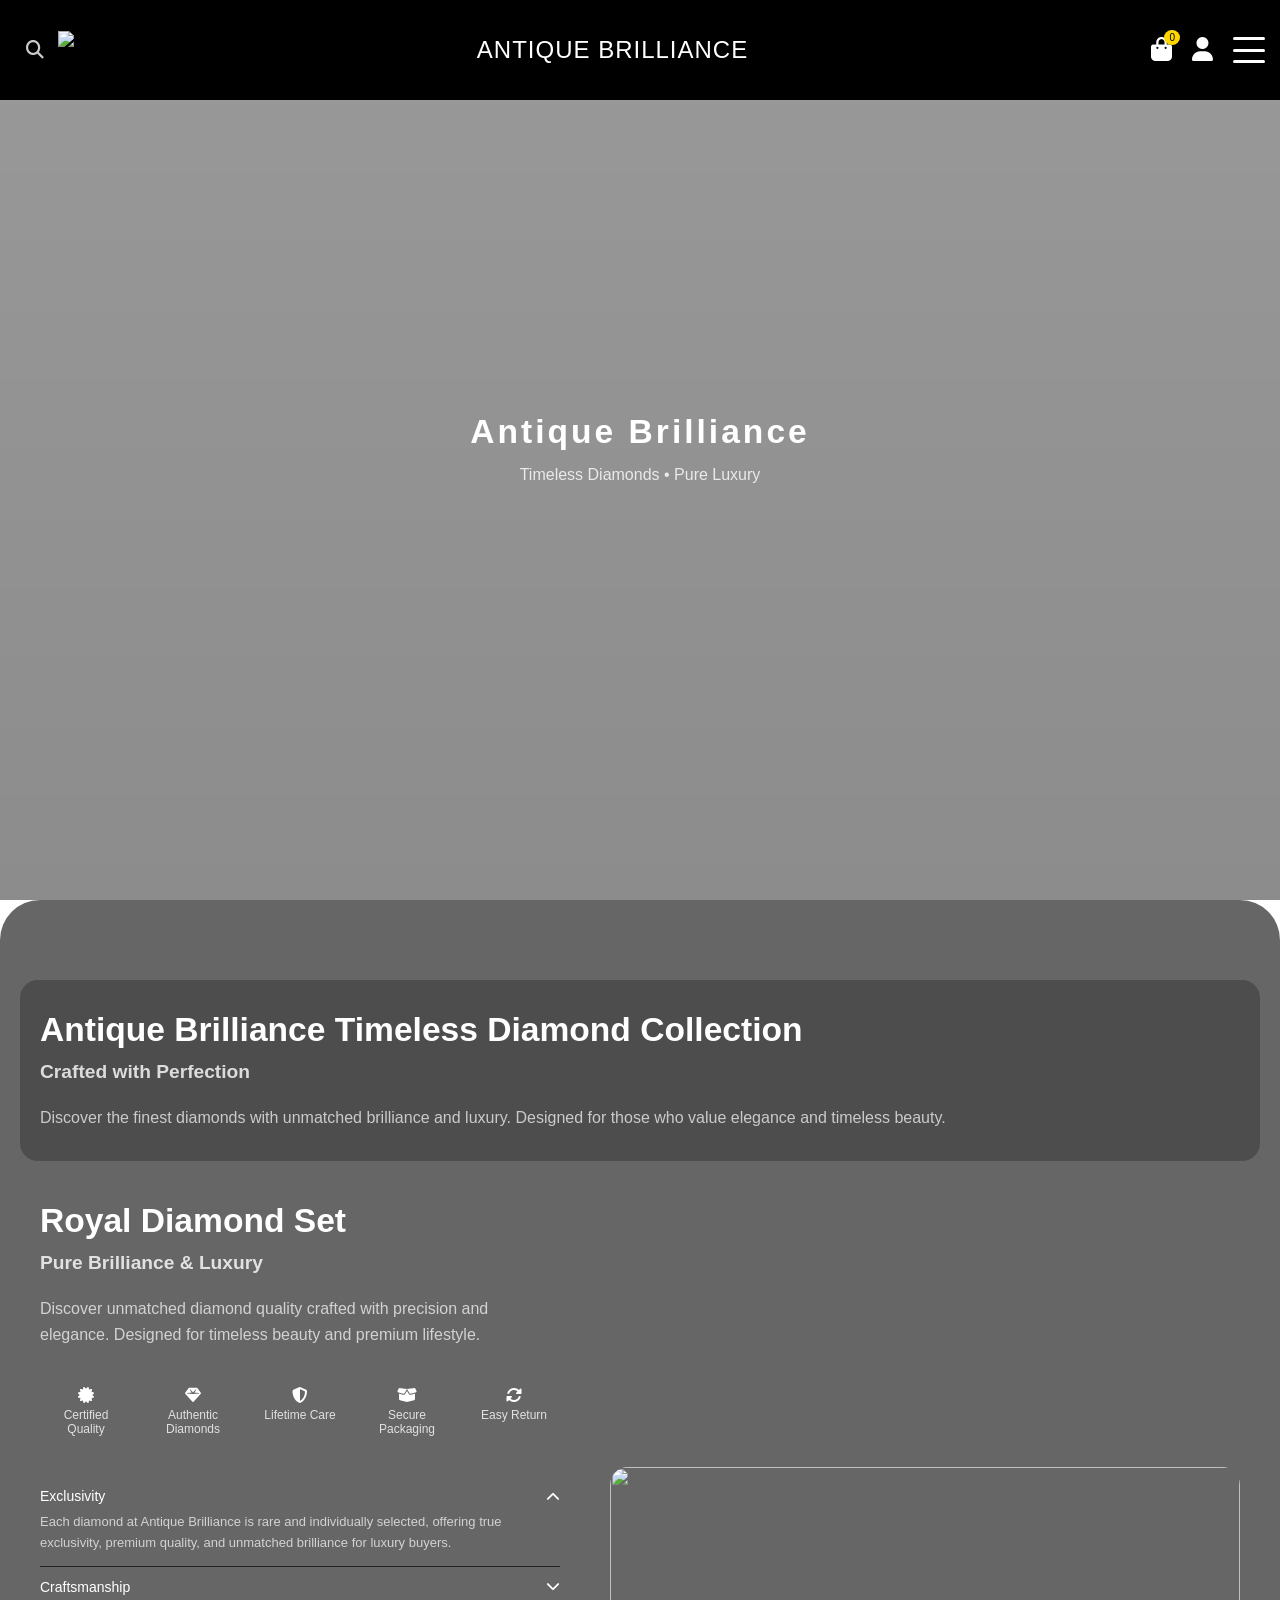
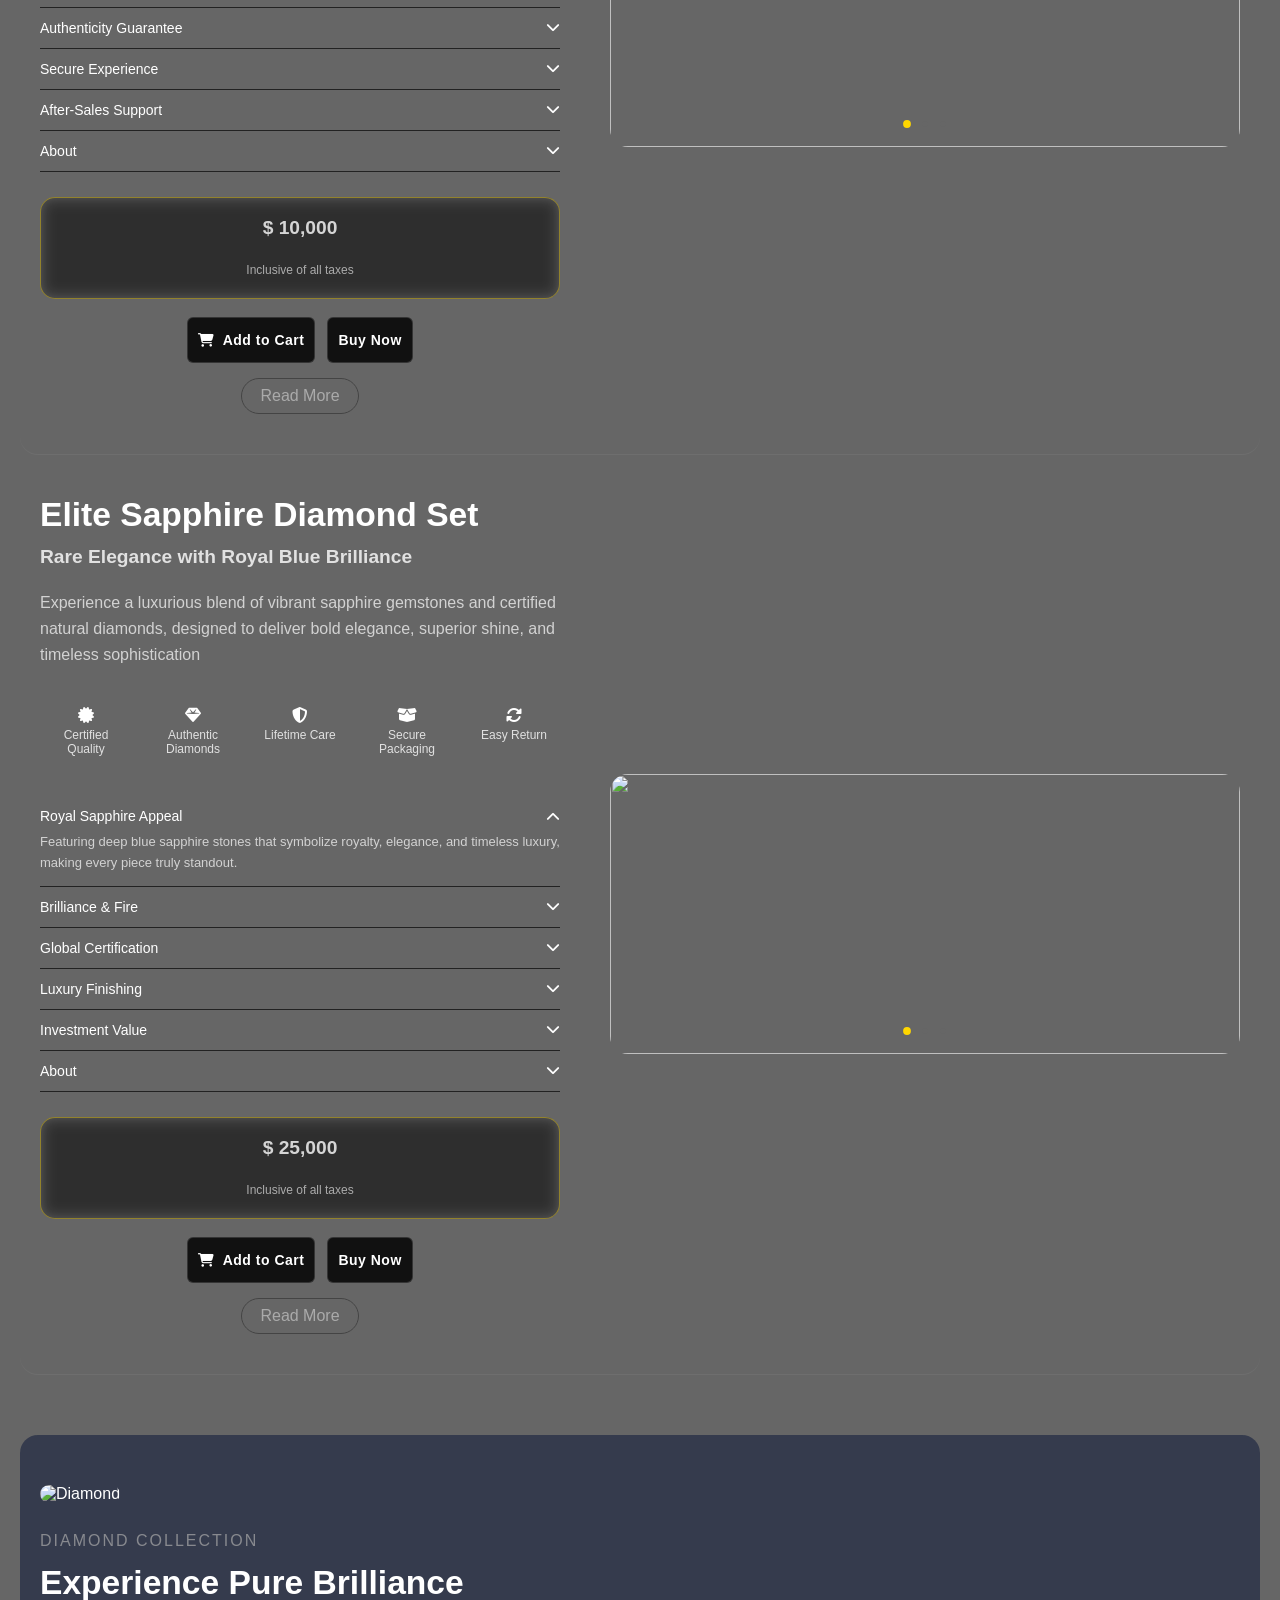
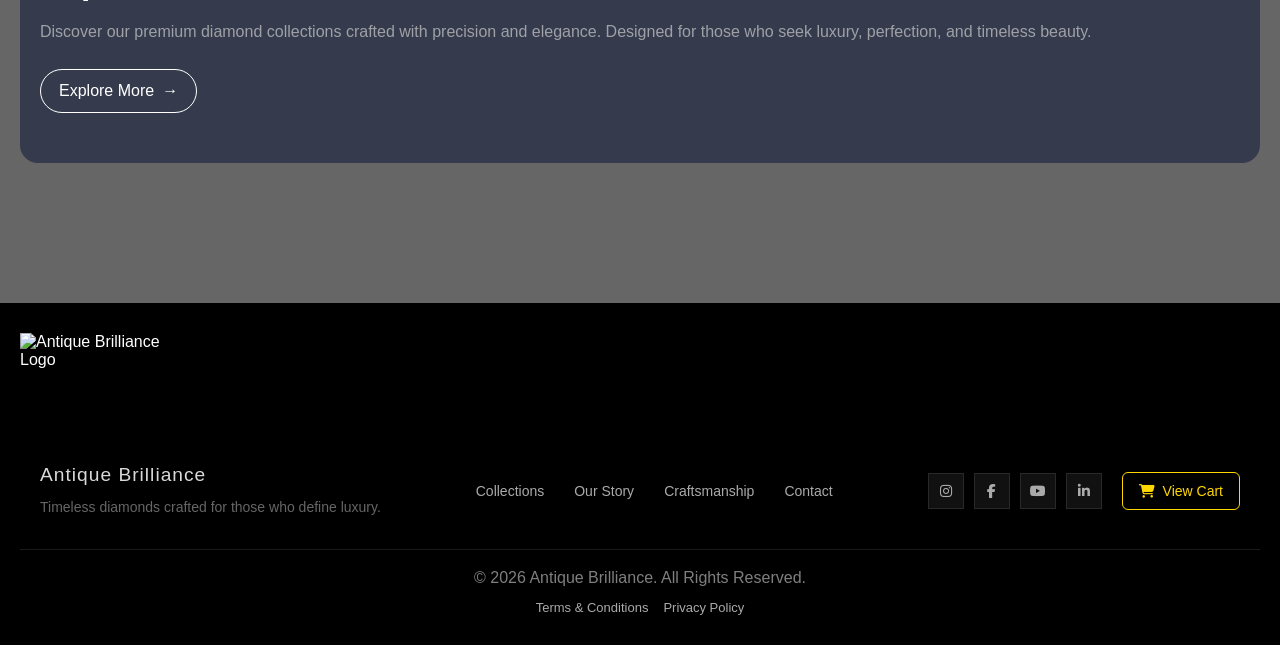
==== index.html @ a391d71a "Update index.html" ====
<!DOCTYPE html>
<html lang="en">
<head>
<meta charset="UTF-8">
<meta name="viewport" content="width=device-width, initial-scale=1.0">

<!-- PRIMARY SEO -->
  <title>Antique Brilliance | Timeless Luxury Diamond Jewelry Brand</title>

<link rel="stylesheet" href="./style.css">
<meta name="description" content="Antique Brilliance is a global luxury diamond jewelry brand offering premium handcrafted diamond rings, necklaces, and exclusive collections. Trusted worldwide including USA, UK, and India.">

<meta name="keywords" content="luxury diamond jewelry USA, premium diamond rings USA, high end jewelry brand worldwide, antique brilliance jewelry, luxury diamonds global, certified diamonds USA, diamond necklace luxury">

<meta name="robots" content="index, follow">
<meta name="author" content="Antique Brilliance">

<link rel="canonical" href="https://antiquebrilliance.com/">

<meta name="theme-color" content="#0a0a0a">
<meta name="application-name" content="Antique Brilliance">

<!-- GEO TARGET (GLOBAL + USA) -->
<meta name="geo.region" content="US">
<meta name="geo.placename" content="United States">

<!-- OPEN GRAPH (SOCIAL SHARE) -->
<meta property="og:title" content="Antique Brilliance | Luxury Diamond Jewelry Worldwide">
<meta property="og:description" content="Discover premium diamond jewelry crafted for timeless elegance. Available worldwide including USA, UK & India.">
<meta property="og:image" content="https://antiquebrilliance.com/banner/antique-brilliance.png">
<meta property="og:url" content="https://antiquebrilliance.com/">
<meta property="og:type" content="website">
<meta property="og:site_name" content="Antique Brilliance">

<!-- TWITTER -->
<meta name="twitter:card" content="summary_large_image">
<meta name="twitter:title" content="Antique Brilliance | Global Luxury Jewelry">
<meta name="twitter:description" content="Explore premium handcrafted diamond jewelry collections worldwide.">
<meta name="twitter:image" content="https://antiquebrilliance.com/banner/antique-brilliance.png">

<!-- FAVICON -->
<link rel="icon" href="https://antiquebrilliance.com/banner/antique-brilliance.png">

<!-- FONT AWESOME -->
<link rel="stylesheet" href="https://cdnjs.cloudflare.com/ajax/libs/font-awesome/6.5.0/css/all.min.css">

<!-- SCHEMA (ADVANCED SEO) -->
<script type="application/ld+json">
{
  "@context": "https://schema.org",
  "@type": "Organization",
  "name": "Antique Brilliance",
  "url": "https://antiquebrilliance.com/",
  "logo": "https://antiquebrilliance.com/banner/antique-brilliance.png",
  "sameAs": [
    "https://www.instagram.com/antique_brilliance",
    "https://www.facebook.com/antiquebrilliance",
    "https://www.linkedin.com/company/antiquebrilliance",
    "https://www.youtube.com/@antiquebrilliance"
  ]
}
</script>

<!-- WEBSITE SCHEMA -->

<!-- PRODUCT READY (FUTURE SEO BOOST) -->
<meta property="og:site_name" content="Antique Brilliance">

<script type="application/ld+json">
{
 "@context":"https://schema.org",
 "@type":"WebSite",
 "name":"Antique Brilliance",
 "alternateName":"Antique Brilliance",
 "url":"https://antiquebrilliance.com"
}
</script>

</head>
<body>
  

<!-- NAVBAR -->
<header class="navbar">

  <div class="nav-left">

  <div class="search-wrapper" id="searchBox">

    <i class="fas fa-search search-icon" onclick="toggleSearch()"></i>

    <input type="text" placeholder="Search diamonds..." class="search-input">

  </div>

  <img src="https://antiquebrilliance.com/banner/ab-logo-ft.png" class="logo">

  </div>
 

  

  <div class="nav-center">
  <a href="https://antiquebrilliance.com/" class="nav-brand">Antique Brilliance</a>
  </div>

 
  <div class="nav-right">

    <!-- CART -->
   <div class="cart-icon" onclick="#">
  <i class="fas fa-shopping-bag"></i>
  <span id="cartCount">0</span>
    </div>

    <!-- PROFILE -->
    <div class="profile-icon">
      <i class="fas fa-user"></i>
    </div>
    
    <!-- MENU -->
    <div class="menu-icon" onclick="toggleMenu()">
  <span></span>
  <span></span>
  <span></span>
    </div>
</header>

<!-- SIDE MENU -->


<!-- ================= SIDE MENU ================= -->
<div id="sideMenu" class="side-menu">

  <div class="menu-header">
    <span>Menu</span>
    <span onclick="closeMenu()"></span>
  </div>

  <ul>

    <li><a href="https://antiquebrilliance.com/">Home</a></li>

    <li><a href="#">Contact</a></li>

    <!-- DIAMOND -->
    <li class="dropdown">
      <a href="#" onclick="toggleDropdown(this)">
        Diamond <i class="fa-solid fa-chevron-down"></i>
      </a>
      <ul class="submenu">
        <li><a href="https://antiquebrilliance.com/ab-collection/">Rings</a></li>
        <li><a href="#">Necklaces</a></li>
      </ul>
    </li>

    <!-- ABOUT -->
    <li class="dropdown">
      <a href="#" onclick="toggleDropdown(this)">
        About <i class="fa-solid fa-chevron-down"></i>
      </a>
      <ul class="submenu">
        <li><a href="https://antiquebrilliance.com/ab-about">About Us</a></li>
        
      </ul>
    </li>

    <li><a href="https://antiquebrilliance.com/ab-collection/">Collections</a></li>

  </ul>

</div>

  <section class="hero">

  <!-- VIDEO -->
  <video autoplay muted loop playsinline class="hero-video">
    <source src="https://antiquebrilliance.com/ab-video/ab-ring.mp4" type="video/mp4">
  </video>

  <!-- DARK OVERLAY -->
  <div class="overlay"></div>

  <!-- CENTER CONTENT -->
  <div class="hero-content">
    <h1>Antique Brilliance</h1>
    <p>Timeless Diamonds • Pure Luxury</p>
  </div>

  </section>
  
  
<!-- CURTAIN SECTION -->
<section class="page-section1">
  <div class="content">
    <h1>Antique Brilliance Timeless Diamond Collection</h1>
    <h2>Crafted with Perfection</h2>
    <p>
      Discover the finest diamonds with unmatched brilliance and luxury.
      Designed for those who value elegance and timeless beauty.
    </p>
  </div>
  

<section class="diamond-box">

  <!-- IMAGE -->
  <div class="img-box">
    <div class="slider">

      <img src="https://antiquebrilliance.com/banner/ab-01.jpg" class="active">
      <img src="https://antiquebrilliance.com/banner/ab-02.jpg">
      <img src="https://antiquebrilliance.com/banner/ab-03.jpg">

      <div class="dots">
        <span class="dot active"></span>
        <span class="dot"></span>
        <span class="dot"></span>
      </div>

    </div>
  </div>

  <!-- CONTENT -->
  <div class="content-box">

    <h1>Royal Diamond Set</h1>
    <h2>Pure Brilliance & Luxury</h2>

    <p>
      Discover unmatched diamond quality crafted with precision and elegance.
      Designed for timeless beauty and premium lifestyle.
    </p>

    <!-- FEATURES -->
    <ul class="features-bar">
      <li><i class="fas fa-certificate"></i><span>Certified Quality</span></li>
      <li><i class="fas fa-gem"></i><span>Authentic Diamonds</span></li>
      <li><i class="fas fa-shield-alt"></i><span>Lifetime Care</span></li>
      <li><i class="fas fa-box-open"></i><span>Secure Packaging</span></li>
      <li><i class="fas fa-sync-alt"></i><span>Easy Return</span></li>
    </ul>

    <!-- ACCORDION -->
    <div class="accordion">

  
  <div class="item active">
    <div class="title">Exclusivity <i class="fas fa-chevron-down"></i></div>
    <p>Each diamond at Antique Brilliance is rare and individually selected, offering true exclusivity, premium quality, and unmatched brilliance for luxury buyers.</p>
  </div>

  <div class="item">
    <div class="title">Craftsmanship <i class="fas fa-chevron-down"></i></div>
    <p>Expertly cut and polished in Surat, the global diamond hub, ensuring superior precision, maximum fire, and world-class finishing standards.</p>
      </div>

<div class="item">
  <div class="title">Authenticity Guarantee <i class="fas fa-chevron-down"></i></div>
  <p>100% natural, conflict-free diamonds certified by globally trusted labs like GIA and IGI.</p>
      </div>
      
<div class="item">
  <div class="title">Secure Experience <i class="fas fa-chevron-down"></i></div>
  <p>Every order is securely packaged and fully insured, ensuring safe and reliable worldwide delivery.</p>
      </div>
      
<div class="item">
  <div class="title">After-Sales Support <i class="fas fa-chevron-down"></i></div>
  <p>Enjoy lifetime after-sales support including care guidance, polishing assistance, and dedicated customer service.</p>
      </div>
      
      <div class="item">
        <div class="title">About <i class="fas fa-chevron-down"></i></div>
        <p>Experience true royalty with the Royal Diamond Set, exclusively crafted by Antique Brilliance. Designed to reflect timeless elegance and prestige, this set showcases handpicked natural diamonds with superior brilliance and clarity. Expertly crafted in Surat and certified by global authorities like GIA and IGI, it represents the perfect blend of luxury, craftsmanship, and authenticity. A masterpiece created for those who seek perfection, exclusivity, and a statement of refined lifestyle.</p>
      </div>
    </div>

    <!-- BUY -->
    <div class="buy-section">

      <div class="price-box">
        <h2>$ 10,000</h2>
        <p>Inclusive of all taxes</p>
      </div>

      <div class="actions">
      <button onclick="addToCart('royal1')" class="cart-btn">
          <i class="fas fa-shopping-cart"></i> Add to Cart
        </button>

        <a href="#" class="cart-btn">Buy Now</a>
      </div>

      <a href="https://antiquebrilliance.com/ab-collection/" class="read-btn">Read More</a>

    </div>
  </div>
  
  
  </section>
  
<section class="diamond-box">

  <!-- IMAGE -->
  <div class="img-box">
    <div class="slider">

      <img src="https://antiquebrilliance.com/banner/ab-04.jpg" class="active">
      <img src="https://antiquebrilliance.com/banner/ab-05.jpg">
      <img src="https://antiquebrilliance.com/banner/ab-06.jpg">

      <div class="dots">
        <span class="dot active"></span>
        <span class="dot"></span>
        <span class="dot"></span>
      </div>

    </div>
  </div>

  <!-- CONTENT -->
  <div class="content-box">

    <h1>Elite Sapphire Diamond Set</h1>
    <h2>Rare Elegance with Royal Blue Brilliance</h2>

    <p>
     Experience a luxurious blend of vibrant sapphire gemstones and certified natural diamonds, designed to deliver bold elegance, superior shine, and timeless sophistication
    </p>

    <!-- FEATURES -->
    <ul class="features-bar">
      <li><i class="fas fa-certificate"></i><span>Certified Quality</span></li>
      <li><i class="fas fa-gem"></i><span>Authentic Diamonds</span></li>
      <li><i class="fas fa-shield-alt"></i><span>Lifetime Care</span></li>
      <li><i class="fas fa-box-open"></i><span>Secure Packaging</span></li>
      <li><i class="fas fa-sync-alt"></i><span>Easy Return</span></li>
    </ul>

    <!-- ACCORDION -->
    <div class="accordion">
      <div class="item active">
       <div class="title">Royal Sapphire Appeal <i class="fas fa-chevron-down"></i></div>
    <p>Featuring deep blue sapphire stones that symbolize royalty, elegance, and timeless luxury, making every piece truly standout.</p>
      </div>

    
  <div class="item">
    <div class="title">Brilliance & Fire <i class="fas fa-chevron-down"></i></div>
    <p>High-quality diamonds are precision-cut to maximize light reflection, delivering exceptional sparkle and radiant brilliance.</p>
      </div>
<div class="item">
    <div class="title">Global Certification <i class="fas fa-chevron-down"></i></div>
    <p>Individually certified diamonds ensuring accurate grading, authenticity, and trusted international quality standards.</p>
      </div>
      
  <div class="item">
    <div class="title">Luxury Finishing <i class="fas fa-chevron-down"></i></div>
    <p>Premium polishing and detailing create a smooth, flawless finish that enhances durability and long-lasting shine.</p>
  </div>

  <div class="item">
    <div class="title">Investment Value <i class="fas fa-chevron-down"></i></div>
    <p>A perfect combination of beauty and value, making it an ideal choice for both luxury wear and long-term investment.</p>
  </div>

    
    
      <div class="item">
        <div class="title">About <i class="fas fa-chevron-down"></i></div>
       <p>The Elite Sapphire Diamond Set by Antique Brilliance is a symbol of refined luxury and timeless elegance. Featuring rare blue sapphire gemstones paired with certified natural diamonds, each piece is crafted in Surat with exceptional precision and brilliance. Designed for premium buyers, this set combines global quality standards, ethical sourcing, and unmatched craftsmanship to deliver a truly elite jewelry experience.</p>
      </div>
    </div>

    <!-- BUY -->
    <div class="buy-section">

      <div class="price-box">
        <h2>$ 25,000</h2>
        <p>Inclusive of all taxes</p>
      </div>

      <div class="actions">
      <button onclick="addToCart('Royal Diamond', 125000)" class="cart-btn">
          <i class="fas fa-shopping-cart"></i> Add to Cart
        </button>

        <a href="#" class="cart-btn">Buy Now</a>
      </div>

      <a href="https://antiquebrilliance.com/ab-collection/" class="read-btn">Read More</a>

    </div>

  </div>
  </section>
  
  
  <section class="diamond-banner">

  <!-- IMAGE -->
  <div class="banner-img">
    <img src="https://antiquebrilliance.com/banner/ab-photo05.jpg" alt="Diamond">
  </div>

  <!-- CONTENT -->
  <div class="banner-content">

    <p class="tag">DIAMOND COLLECTION</p>

    <h1>Experience Pure Brilliance</h1>

    <p class="desc">
      Discover our premium diamond collections crafted with precision and elegance.
      Designed for those who seek luxury, perfection, and timeless beauty.
    </p>

    <a href="#" class="explore-btn">
      Explore More <span>→</span>
    </a>

  </div>

  
  </section>
  
</section> <!-- ✅ CLOSE HERE PERFECT -->
 
  
  <footer class="lux-footer">
<img src="https://antiquebrilliance.com/banner/ab-logo-ft.png" alt="Antique Brilliance Logo" class="brand-logo">
  <div class="lux-container">

    <!-- BRAND -->
    <div class="lux-brand">
      <h2>Antique Brilliance</h2>
      <p>Timeless diamonds crafted for those who define luxury.</p>
    </div>

    <!-- LINKS -->
    <div class="lux-links">
      <a href="https://antiquebrilliance.com/ab-collection/">Collections</a>
      <a href="https://antiquebrilliance.com/ab-about/">Our Story</a>
      <a href="#">Craftsmanship</a>
      <a href="#">Contact</a>
    </div>

    <!-- SOCIAL + CTA -->
    <div class="lux-right">

     <div class="lux-social">

  <!-- INSTAGRAM -->
  <a href="https://instagram.com/antique_brilliance" target="_blank">
    <i class="fab fa-instagram"></i>
  </a>

  <!-- FACEBOOK -->
  <a href="https://facebook.com/antiquebrilliance" target="_blank">
    <i class="fab fa-facebook-f"></i>
  </a>

  <!-- YOUTUBE -->
  <a href="https://youtube.com/@antiquebrilliance" target="_blank">
    <i class="fab fa-youtube"></i>
  </a>

  <!-- LINKEDIN -->
  <a href="https://linkedin.com/company/antiquebrilliance" target="_blank">
    <i class="fab fa-linkedin-in"></i>
  </a>

      </div>

      <a href="#" class="lux-cart-btn">
        <i class="fas fa-shopping-cart"></i> View Cart
      </a>

    </div>

  </div>

 

  <div class="lux-bottom">
  
  <div class="lux-bottom-left">
    <p>© 2026 Antique Brilliance. All Rights Reserved.</p>
  </div>

  <div class="lux-bottom-right">
    <a href="#">Terms & Conditions</a>
    <a href="#">Privacy Policy</a>
  </div>

  </div>

  </footer>
  
  <div id="toast">Added to Cart</div>

    <script  src="./script.js"></script>

  </body>
  
</html>
---- style.css ----
* {
  margin: 0;
  padding: 0;
  box-sizing: border-box;
  font-family: Arial;
}

body {
 background: transparent; /* 🔥 remove black */
  color: white;
}
h2 {
  font-size: clamp(1.2rem, 2.5vw, 1.2rem)!important;
  line-height: 1.3;
}
h1 {
  font-size: clamp(1.8rem, 3vw, 2.1rem)!important;
  line-height: 1.2;
}
/* NAVBAR */
.navbar {
  position: fixed;
  top: 0;
  width: 100%;
  height: 100px;
  background: #000;
  display: flex;
  align-items: center;
  justify-content: space-between;
  padding: 0 15px;
  z-index: 999;
}

.nav-left,
/* RIGHT SECTION FLEX */
.nav-right {
  display: flex;
  align-items: center;
  gap: clamp(1rem, 2vw, 1.25rem);
}

/* CART ICON */
.cart-icon {
  position: relative;
  cursor: pointer;
  /* 🔥 responsive size */
  /* 🔥 responsive size */
  font-size: clamp(1.3rem, 2vw, 1.5rem);
}

/* COUNT BADGE */
#cartCount {
  position: absolute;
  top: -6px;
  right: -8px;
  background: gold;
  color: black;
  font-size: 10px;
  padding: 2px 5px;
  border-radius: 50%;
}

/* PROFILE */
.profile-icon {
  /* 🔥 responsive size */
  font-size: clamp(1.3rem, 2vw, 1.5rem);
  cursor: pointer;
}
.menu-icon {
  width: clamp(1.5rem, 3vw, 2rem);
  height: clamp(1.3rem, 2.5vw, 1.6rem);
  display: flex;
  flex-direction: column;
  justify-content: space-between;
  cursor: pointer;
  z-index: 1000;
}

/* 3 lines */
.menu-icon span {
  display: block;
  height: 3px;
  width: 100%;
  /* 🔥 responsive size */
  font-size: clamp(1rem, 2vw, 1.5rem);
  background: white;
  border-radius: 2px;
  transition: 0.3s ease;
}

/* ANIMATION (X banse) */
.menu-icon.active span:nth-child(1) {
  transform: rotate(45deg) translate(5px, 5px);
}

.menu-icon.active span:nth-child(2) {
  opacity: 0;
}

.menu-icon.active span:nth-child(3) {
  transform: rotate(-45deg) translate(5px, -5px);
}
.nav-center {
  /* 🔥 responsive size */
  font-size: clamp(1rem, 2vw, 1.5rem);
  font-weight: bold;
  text-align: center;
  flex: 1;
}
/* BRAND LINK */
.nav-brand{
  text-decoration:none;
  color:#fff;
  text-transform: uppercase;
  /* 🔥 responsive size */
  font-size: clamp(1rem, 2vw, 1.5rem);
  letter-spacing:1px;
  font-weight:500;
  position:relative;
  transition:0.3s;
}

/* HOVER EFFECT (Luxury underline) */
.nav-brand::after{
  content:"";
  position:absolute;
  left:50%;
  bottom:-4px;
  width:0%;
  height:1px;
  background:#D4AF37;
  transition:0.3s;
  transform:translateX(-50%);
}

.nav-brand:hover::after{
  width:100%;
}

.nav-brand:hover{
  color:#D4AF37;
}
/* LEFT SECTION */
.nav-left {
  display: flex;
  align-items: center;
  gap: 8px;
  width: auto; /* 🔥 IMPORTANT */
}

/* SEARCH BOX */
/* SEARCH WRAPPER */
.search-wrapper {
  display: flex;
  align-items: center;
  background: #000;
  border-radius: 30px;
  padding: 5px 10px;
  width: 35px;
  overflow: hidden;
  transition: 0.4s ease;
  border: 1px solid #000;
}

/* EXPAND ON ACTIVE */
.search-wrapper.active {
  width: 180px;
  background: #000;
  border: 1px solid #777;
}


/* INPUT */
.search-input {
  border: none;
  outline: none;
  background: transparent;
  color: white;
  margin-left: 8px;
  width: 100%;
  opacity: 0;
  transition: 0.3s;
  font-size: 13px;
}

/* SHOW INPUT */
.search-wrapper.active .search-input {
  opacity: 1;
}

/* PLACEHOLDER */
.search-input::placeholder {
  color: #aaa;
}

/* LOGO */
.logo {
  height: 38px;
  width: auto;
}
/* ICON STYLE */
.search-icon {
 /* 🔥 responsive size */
  font-size: 18px;
  color: #ccc;
  background:#000;
  cursor: pointer;
  transition: 0.3s;
}
/* HOVER EFFECT */
.search-icon:hover {
  color: #fff;
}

/* ACTIVE GLOW */
.search-wrapper.active .search-icon {
  color: #fff;
}
/* SIDE MENU (HALF WIDTH) */
.side-menu {
 position: fixed;
  top: 100px;
  right: -100%;
  width: 50%;
  height: calc(80vh  - 100px); /* full screen height */
  background: #111;
  transition: 0.4s ease;
  padding: 30px;
  z-index: 998;

  overflow-y: auto;   /* 🔥 IMPORTANT */
  overflow-x: hidden; /* optional */
}

/* ACTIVE */
.side-menu.active {
  right: 0;
}

/* HEADER */
.menu-header {
  display: flex;
  justify-content: space-between;
  font-size: 18px;
  margin-bottom: 20px;
}

/* MENU */
.side-menu ul {
  list-style: none;
}

.side-menu ul li {
  padding: 15px 0;
  border-bottom: 1px solid #333;
  cursor: pointer;
}
/* LINK STYLE */
.side-menu ul li a{
  text-decoration:none;
  color:#fff;
  font-size:15px;
  font-weight:500;
  display:block;
  padding:8px 0;
  transition:0.3s;
  position:relative;
}

/* 🔥 HOVER EFFECT */
.side-menu ul li a:hover{
  color:#D4AF37; /* gold */
  transform:translateX(6px); /* smooth move */
}

/* ✨ UNDERLINE EFFECT */
.side-menu ul li a::after{
  content:"";
  position:absolute;
  left:0;
  bottom:0;
  width:0%;
  height:1px;
  background:#D4AF37;
  transition:0.3s;
}

.side-menu ul li a:hover::after{
  width:100%;
}
/* DROPDOWN */
.submenu {
  display:none;
  padding-left:15px;
  margin-top:8px;
  overflow-y: auto;
  border-left:1px solid rgba(212,175,55,0.3); /* subtle gold line */
  animation:fadeIn 0.3s ease;
}

.dropdown.active .submenu {
  display: block;
}
/* SUBMENU ITEMS */
.submenu li{
  padding:8px 0;
}

/* LINK */
.submenu li a{
  color:#ccc;
  font-size:14px;
  text-decoration:none;
  transition:0.3s;
  display:block;
  position:relative;
}

/* 🔥 HOVER */
.submenu li a:hover{
  color:#D4AF37;
  transform:translateX(5px);
}

/* ✨ SMALL DOT INDICATOR */
.submenu li a::before{
  content:"•";
  position:absolute;
  left:-12px;
  color:#666;
  transition:0.3s;
}

.submenu li a:hover::before{
  color:#D4AF37;
}

/* VIDEO FULL COVER */
.hero-video {
  position: absolute;
  top: 50%;
  left: 50%;
  width: 100%;
  height: 100%;
    z-index: -1;       /* 🔥 content ni niche */
  object-fit: cover;
  transform: translate(-50%, -50%);
}

/* OVERLAY (Luxury Feel) */
.overlay {
  position: absolute;
  width: 100%;
  height: 100%;
  background: linear-gradient(
    to bottom,
    rgba(0,0,0,0.4),
    rgba(0,0,0,0.45)
  );
}

/* CENTER TEXT */
.hero-content {
  position: absolute;
  top: 50%;
  left: 50%;
  transform: translate(-50%, -50%);
  text-align: center;
  color: #fff;
}

/* TEXT STYLE */
.hero-content h1 {
  font-size: 40px;
  letter-spacing: 3px;
}

.hero-content p {
  margin-top: 10px;
  font-size: clamp(0.8rem, 1.8vw, 1rem); /* 🔥 responsive */
  line-height: 1.6;
  opacity: 0.8;
}
/* HERO FIXED BACKGROUND */
.hero {
  position: sticky;
  top: 0;
  height: 100vh;
  overflow: hidden;
  z-index: 1;
}

/* SECTION ABOVE HERO */
.page-section1 {
  position: relative;
  min-height: 100vh;
  background: rgba(0, 0, 0, 0.6);
  color: white;
  overflow-x: hidden;
  z-index: 2;
  backdrop-filter: blur(10px);
  padding: 80px 20px;
  border-top-left-radius: 40px;
  border-top-right-radius: 40px;
}

/* CONTENT STYLE */
.page-section1 .content {
  max-width:100%;
  margin: 0 auto;
  border-radius:18px;
  padding:30px 20px;
  background: rgba(60, 60, 60, 0.6);   /* 🔥 dim grey */
  text-align: left;
}

.page-section1 h1 {
  font-size: 28px;
  margin-bottom: 10px;
}

.page-section1 h2 {
  font-size: 22px;
  opacity: 0.8;
  margin-bottom: 20px;
}

.page-section1 p {
  font-size: clamp(0.8rem, 1.8vw, 1rem); /* 🔥 responsive */
  line-height: 1.6;
  opacity: 0.7;
}


/* =========================
MAIN BOX
========================= */
.diamond-box {
  display: flex;
  gap: 50px;
  width:100%;
  margin: auto; /* 🔥 center fix */
  border-radius:18px;
  padding: 40px 20px;
  align-items: center;
  border-bottom: 1px solid rgba(255,255,255,0.05);
  flex-direction: row-reverse; /* 🔥 ALWAYS RIGHT IMAGE */
}

/* ALTERNATE */
.page-section1 .diamond-box:nth-of-type(even) {
  flex-direction: row-reverse;
}

/* =========================
IMAGE
========================= */
.img-box {
 
  flex: 1; /* 🔥 equal width */
 
 
}

.slider{
  position: relative;
  width: 100%;
  height:280px;
  width:100%;
  overflow: hidden;
  border-radius: 18px;
}

.slider img{
  width: 100%;
  height: 100%;
  object-fit: cover;

  position: absolute;
  top: 0;
  left: 0;

  opacity: 0;
  transition: opacity 0.8s ease-in-out;
}

.slider img.active{
  opacity: 1;
  position: relative;
}


/* IMAGE HOVER */
.img-box:hover img {
  transform: scale(1.05);
}

/* =========================
DOTS
========================= */
.dots {
  position: absolute;
  bottom: 12px;
  width: 100%;
  text-align: center;
}

.dot {
  height: 6px;
  width: 6px;
  margin: 4px;
  background: #666;
  display: inline-block;
  border-radius: 50%;
  transition: 0.3s;
}

.dot.active {
  background: gold;
  transform: scale(1.3);
}

/* =========================
CONTENT
========================= */
.content-box {
  max-width: 520px;
}

h1 {
  font-size: clamp(1.4rem, 2.8vw, 2.2rem);
  margin-bottom: 10px;
}

h2 {
  font-size: clamp(1.2rem, 2.5vw, 1.8rem);
  opacity: 0.85;
}

p {
  font-size: clamp(0.8rem, 1.8vw, 1rem);
  line-height: 1.6;
  opacity: 0.75;
}

/* =========================
FEATURES
========================= */
/* FEATURE BAR */
.features-bar {
  display: flex;
  justify-content: space-between;
  gap: 15px;
  margin: 20px 0;
  padding: 10px 0;
}

/* ITEM */
.features-bar li {
  list-style: none;
  flex: 1;
  text-align: center;
  font-size: 12px;
  cursor: pointer;
  transition: 0.3s;
  padding: 10px;
  border-radius: 10px;
}

/* ICON */
.features-bar i {
  display: block;
  font-size: 16px;
  margin-bottom: 5px;
  color:white;
}

/* HOVER EFFECT */
.features-bar li:hover {
  background: rgba(255, 215, 0, 0.08);
  transform: translateY(-3px);
}

/* TEXT */
.features-bar span {
  display: block;
  opacity: 0.8;
}
/* =========================
ACCORDION
========================= */
.item {
  border-bottom: 1px solid #222;
  padding: 12px 0;
}

.title {
  display: flex;
  justify-content: space-between;
  cursor: pointer;
  font-size: 14px;
}

.title i {
  transition: 0.3s;
}

/* ROTATE ARROW */
.item.active .title i {
  transform: rotate(180deg);
}

.item p {
  display: none;
  margin-top: 8px;
  opacity: 0.7;
  font-size: 13px;
}

.item.active p {
  display: block;
}

/* =========================
BUY SECTION (ICONIC)
========================= */
.buy-section {
  margin-top: 25px;
  text-align: center;
}

/* PRICE BOX */
.price-box {
  border: 1px solid rgba(255,215,0,0.4);
  padding: 18px;
  border-radius: 15px;
  margin-bottom: 18px;
  backdrop-filter: blur(8px);
  background: rgba(255,255,255,0.02);
}

.price-box h2 {
  color: white;
  font-size: 24px;
}

.price-box p {
  font-size: 12px;
  opacity: 0.6;
}

/* BUTTONS */
.actions {
  display: flex;
  justify-content: center;
  gap: 12px;
}

.cart-btn,
.buy-btn {
  display: inline-block;
  padding: 10px 18px;
  background: linear-gradient(45deg, gold, #d4af37);
  color: black;
  border-radius: 25px;
  text-decoration: none;
  font-weight: 500;
}

/* CART */
.cart-btn {
  background: #111;
  color: #fff;
  border: 1px solid rgba(255,255,255,0.15);

  padding: 14px 10px;
  border-radius: 6px;        /* 🔲 square feel */
  
  display: flex;
  justify-content: center;
  align-items: center;
  gap: 8px;

  font-size: 14px;
  font-weight: 600;
  letter-spacing: 0.5px;

  transition: 0.3s ease;
}

.cart-btn:hover {
  background: #fff;
  color: #000;
}
#toast{
  position: fixed;
  bottom: 20px;
  left: 50%;
  transform: translateX(-50%);
  background: #111;
  color: #fff;
  padding: 10px 20px;
  border-radius: 8px;
  opacity: 0;
  transition: 0.3s;
}

#toast.show{
  opacity: 1;
}
/* BUY */
.buy-btn {
  background: linear-gradient(45deg, gold, #d4af37);
  color: #000;
  border: none;
}

.buy-btn:hover {
  transform: scale(1.05);
}

/* READ MORE */
.read-btn {
  display: inline-block;
  margin-top: 15px;
  padding: 8px 18px;
  border: 1px solid #444;
  border-radius: 20px;
  background: transparent;
  color: #aaa;
  text-decoration: none;
  transition: 0.3s;
}

.read-btn:hover {
  border-color: #fff;
  color: #fff;
}

@media (max-width: 768px){

  .diamond-box{
    display: grid;
    grid-template-columns: 1fr;
    gap: 25px;
    overflow: hidden;
    padding: 40px 20px;
    margin:0 auto;
  }

  /* REMOVE OLD WIDTH */
  .img-box,
  .content-box{
    width: 100%;
    margin:0 auto;
    word-break: break-word;
  overflow-wrap: break-word;
   
  }

  /* GRID ORDER SYSTEM */
  .content-box{
    display: grid;
    grid-template-columns: 1fr;
    gap: 20px;
    text-align: center;
  }

  /* ORDER SETTING */
  .content-box h1,
  .content-box h2,
  .content-box p{
    order: 1;
  }

  .img-box{
    order: 2;
  width:100%;
    margin: 0 auto;
    position: relative;
    justify-content: center;   /* ✅ center horizontally */
   
   
  }
  .slider{
    width: 100%;
    max-width: 350px;          /* ✅ controlled size (center feel) */
    border-radius: 18px;
    overflow: hidden;
    }
  .slider img{
   width: 100%;
    height: 250px;             /* ✅ fixed height */
    object-fit: cover;         /* 🔥 no stretch */
    border-radius: 18px;
   
    }

  .dots{
   position: relative;
    bottom: 20px;            /* image andar niche */
    left:10px;
    display: flex;
    gap: 8px;
  }

  .dot{
    width: 8px;
    height: 8px;
    background: #555;
    border-radius: 50%;
    cursor: pointer;
    transition: 0.3s;
  }

  .dot.active{
    background: gold;
    transform: scale(1.2);   /* 🔥 active effect */
    }
  .features-bar{
   display: grid;
    order:3;
    grid-template-columns: repeat(2, 1fr);
    gap: 10px;
  }

  .accordion{
    order: 4;
  }

  .buy-section{
    order: 5;
    display: grid;
    gap: 15px;
margin:0 auto;
    
  }

  /* PRICE FULL WIDTH */
  .price-box{
    
    text-align: center;
  margin:10px 20px;
  }

  /* BUTTONS SIDE BY SIDE */
  .actions{
   display: grid;
    grid-template-columns: 1fr 1fr;
    gap: 12px;
    margin: 0 auto;         /* ✅ center */
  }

  .cart-btn{
  background: #111;
  color: #fff;
  border: 1px solid rgba(255,255,255,0.15);

  padding: 14px 10px;
  border-radius: 6px;        /* 🔲 square feel */
  
  display: flex;
  justify-content: center;
  align-items: center;
  gap: 8px;

  font-size: 14px;
  font-weight: 600;
  letter-spacing: 0.5px;

  transition: 0.3s ease;
  }

  /* READ MORE BELOW */
  .read-btn{
    display: block;
    width: calc(100% - 20px);  /* ✅ equal left-right gap */
    margin: 0 auto;            /* ✅ center */
    text-align: center;
    padding:14px 10px;
    
  }

}
.diamond-banner{
  width: 100%;
  padding: 50px 20px;
  margin: 60px 0;
  background: rgba(20, 30, 60, 0.6);
  border-radius:18px;
}

/* IMAGE */
.banner-img img{
  width: 100%;
  height: 450px;
  object-fit: cover;
  border-radius: 18px;
}

/* CONTENT */
.banner-content{
  margin-top: 25px;
  color: #fff;
}

.tag{
  font-size: 12px;
  letter-spacing: 2px;
  color: #aaa;
  margin-bottom: 10px;
}

.banner-content h1{
  font-size: 32px;
  margin-bottom: 15px;
}

.desc{
  color: #ccc;
  line-height: 1.6;
  margin-bottom: 25px;
}

/* BUTTON */
.explore-btn{
  display: inline-flex;
  align-items: center;
  gap: 8px;

  padding: 12px 18px;
  border: 1px solid #fff;
  color: #fff;
  text-decoration: none;
  border-radius: 30px;

  transition: 0.3s ease;
}

.explore-btn span{
  transition: 0.3s;
}

/* HOVER */
.explore-btn:hover{
  background: #fff;
  color: #000;
}

.explore-btn:hover span{
  transform: translateX(5px);
}
/* =========================
LUXURY FOOTER - ANTIQUE BRILLIANCE
========================= */

.lux-footer{
  background: #000;
  color: #fff;
  position: relative;
  z-index: 3;
  padding: 30px 20px ;
  font-family: 'Poppins', sans-serif;
}

/* CONTAINER */
.lux-container{
  max-width: 1200px;
  margin: auto;

  display: flex;
  justify-content: space-between;
  align-items: center;
  gap: 40px;
}

/* BRAND */
.lux-brand h2{
  font-size: 26px;
  font-weight: 500;
  letter-spacing: 1px;
}

.lux-brand p{
  color: #888;
  font-size: 14px;
  margin-top: 8px;
  line-height: 1.6;
}

/* LINKS */
.lux-links{
  display: flex;
  gap: 30px;
}

.lux-links a{
  text-decoration: none;
  color: #aaa;
  font-size: 14px;
  position: relative;
  transition: 0.3s;
}

/* UNDERLINE HOVER */
.lux-links a::after{
  content: "";
  position: absolute;
  bottom: -5px;
  left: 0;
  width: 0%;
  height: 1px;
  background: gold;
  transition: 0.3s;
}

.lux-links a:hover{
  color: #fff;
}

.lux-links a:hover::after{
  width: 100%;
}

/* RIGHT SIDE */
.lux-right{
  display: flex;
  align-items: center;
  gap: 20px;
}

/* SOCIAL ICONS */
.lux-social{
  display: flex;
  gap: 10px;
}

.lux-social a{
  width: 36px;
  height: 36px;
  background: #111;
  border: 1px solid rgba(255,255,255,0.1);
  border-radius:none;
  text-decoration: none;

  display: flex;
  align-items: center;
  justify-content: center;

  color: #aaa;
  font-size: 14px;

  transition: 0.3s ease;
}

.lux-social a:hover{
  background: gold;
  color: #000;
  transform: translateY(-3px);
}

/* CART BUTTON */
.lux-cart-btn{
  display: flex;
  align-items: center;
  gap: 8px;

  padding: 10px 16px;
  border: 1px solid gold;
  color: gold;
  text-decoration: none;
  font-size: 14px;

  border-radius: 6px;
  transition: 0.3s ease;
}

.lux-cart-btn i{
  font-size: 14px;
}

.lux-cart-btn:hover{
  background: gold;
  color: #000;
}


/* BOTTOM */
/* BOTTOM BAR */
.lux-bottom{
  border-top:1px solid rgba(255,255,255,0.1);
  margin-top:30px;
  padding-top:15px;

  display:flex;
  flex-direction:column;   /* 🔥 vertical layout */
  align-items:center;      /* center all */
  gap:10px;

  font-size:13px;
  color:#aaa;
  text-align:center;
}

/* LEFT (TOP TEXT) */
.lux-bottom-left p{
  margin:0;
}

/* RIGHT LINKS (BOTTOM) */
.lux-bottom-right{
  display:flex;
  gap:15px;
  justify-content:center;
}

/* LINKS */
.lux-bottom-right a{
  color:#aaa;
  text-decoration:none;
  transition:0.3s;
}

.lux-bottom-right a:hover{
  color:#fff;
}
.brand-logo{
  width: 150px;
  height:120px;
  object-fit: cover;

  display: block;
  margin-bottom: 10px;
}
/* =========================
MOBILE (768px)
========================= */

@media(max-width:768px){

  .lux-footer{
    padding: 50px 20px;
  }

  .lux-container{
    flex-direction: column;
    align-items: flex-start;
    gap: 25px;
  }

  .lux-links{
    flex-direction: column;
    gap: 12px;
  }

  .lux-right{
    width: 100%;
    justify-content: space-between;
  }

  .lux-social a{
    width: 34px;
    height: 34px;
  }

  .lux-cart-btn{
    font-size: 13px;
    padding: 10px 12px;
  }

  .lux-bottom{
    margin-top: 20px;
  }

}
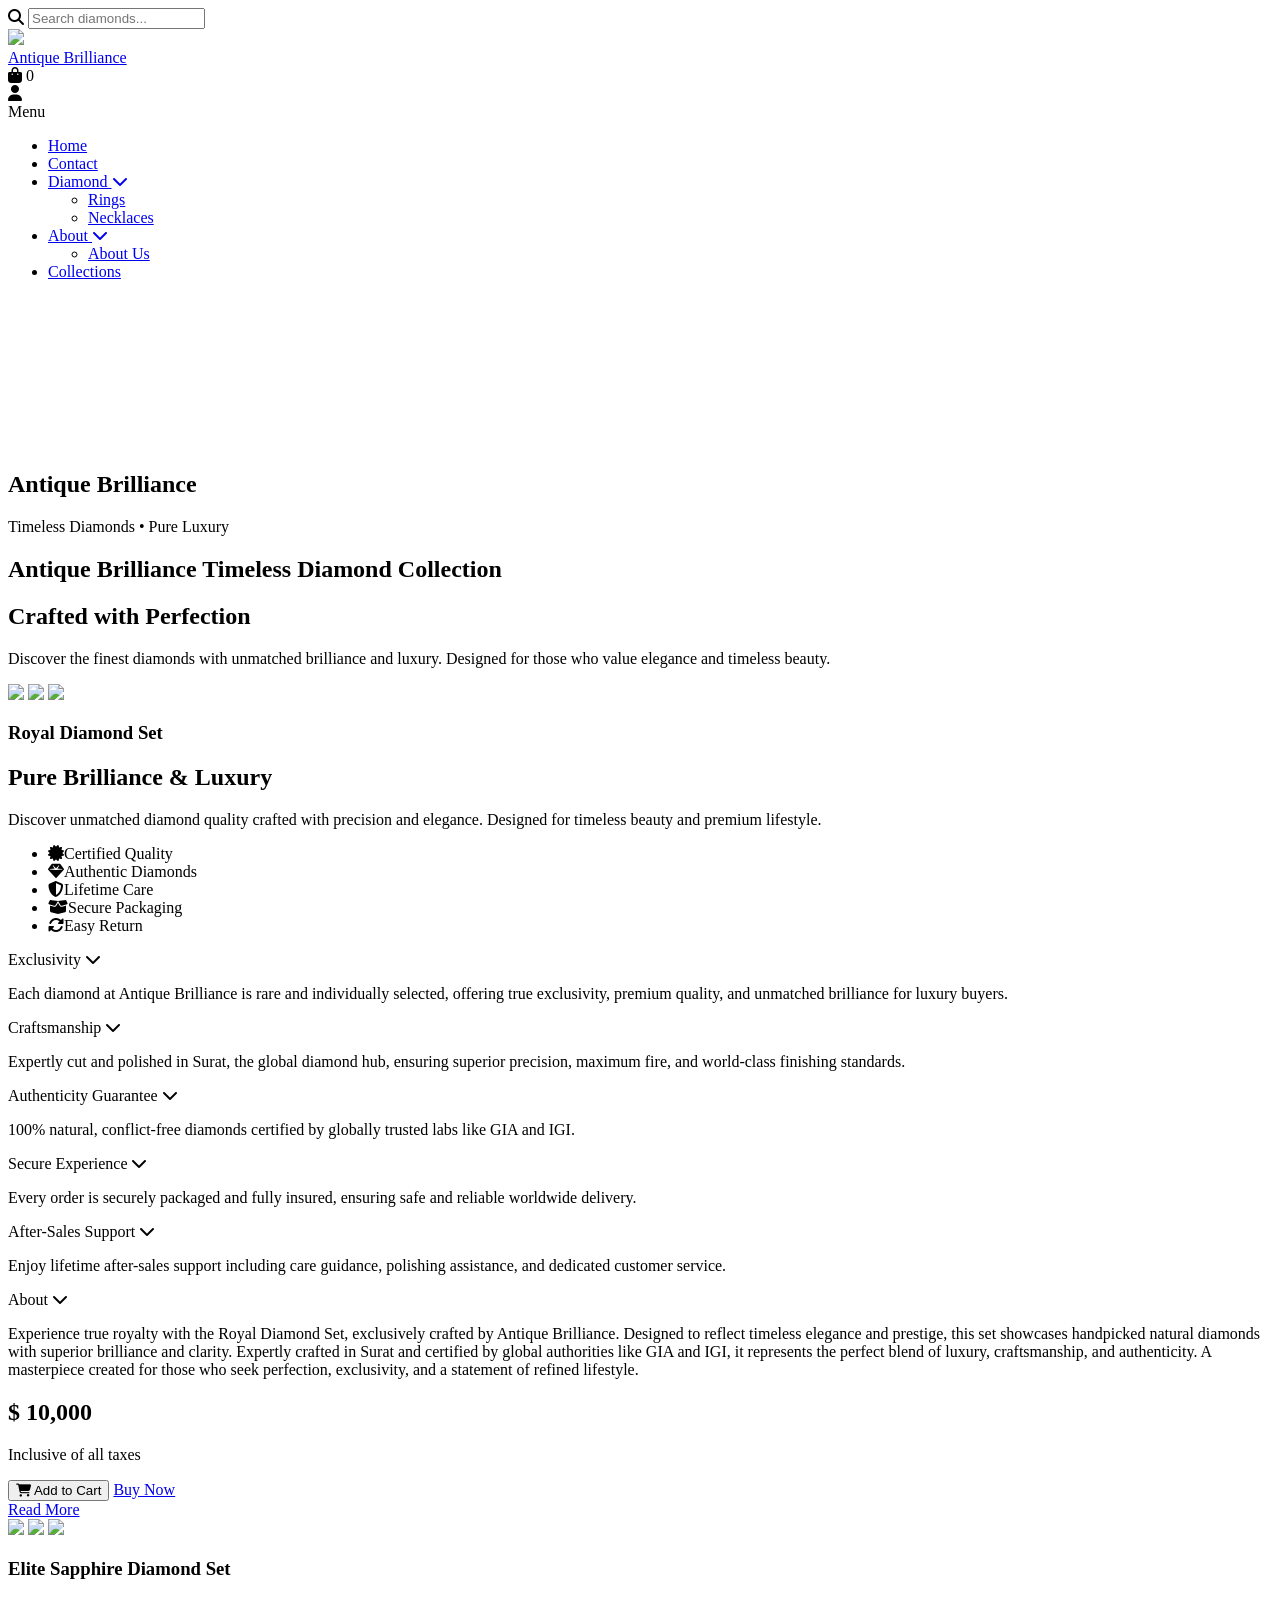
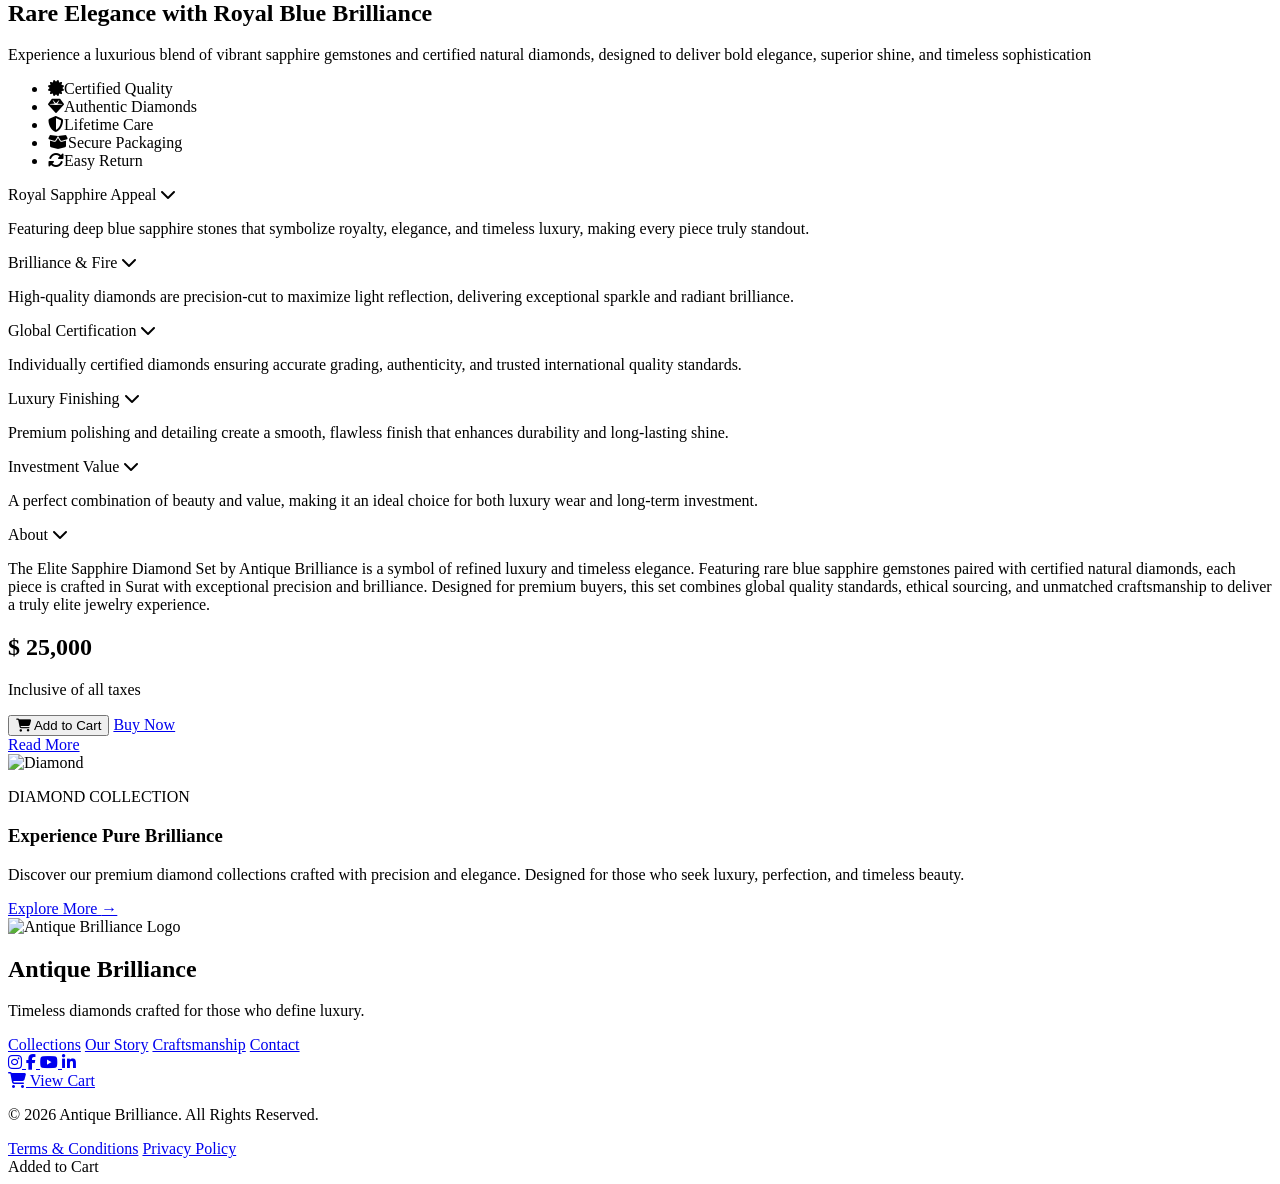
==== commit 12753467: "Update index.html" ====
--- a/index.html
+++ b/index.html
@@ -5,15 +5,23 @@
 <meta name="viewport" content="width=device-width, initial-scale=1.0">
 
 <!-- PRIMARY SEO -->
-  <title>Antique Brilliance | Timeless Luxury Diamond Jewelry Brand</title>
-
-<link rel="stylesheet" href="./style.css">
-<meta name="description" content="Antique Brilliance is a global luxury diamond jewelry brand offering premium handcrafted diamond rings, necklaces, and exclusive collections. Trusted worldwide including USA, UK, and India.">
-
-<meta name="keywords" content="luxury diamond jewelry USA, premium diamond rings USA, high end jewelry brand worldwide, antique brilliance jewelry, luxury diamonds global, certified diamonds USA, diamond necklace luxury">
-
-<meta name="robots" content="index, follow">
-<meta name="author" content="Antique Brilliance">
+  
+<title>Antique Brilliance™ | Premium Luxury Brand Available for Acquisition</title>
+
+
+<meta name="description"
+content="Antique Brilliance™ is a premium luxury brand available for acquisition. Acquire a globally scalable brand identity ideal for jewelry, diamonds, luxury fashion, lifestyle products, eCommerce and international business expansion.">
+
+ 
+<meta name="keywords"
+content="Antique Brilliance, Antique Brilliance acquisition, premium luxury brand for sale, jewelry brand acquisition, luxury brand available for acquisition, premium domain for sale, diamond brand acquisition, luxury business opportunity, acquire Antique Brilliance">
+
+<meta name="author"
+content="Antique Brilliance">
+
+<meta name="robots"
+content="index,follow,max-image-preview:large,max-snippet:-1,max-video-preview:-1">
+ 
 
 <link rel="canonical" href="https://antiquebrilliance.com/">
 
@@ -21,23 +29,45 @@
 <meta name="application-name" content="Antique Brilliance">
 
 <!-- GEO TARGET (GLOBAL + USA) -->
-<meta name="geo.region" content="US">
-<meta name="geo.placename" content="United States">
+<meta name="geo.region" content="UAE">
+<meta name="geo.placename" content="United Arab Emirates">
 
 <!-- OPEN GRAPH (SOCIAL SHARE) -->
-<meta property="og:title" content="Antique Brilliance | Luxury Diamond Jewelry Worldwide">
-<meta property="og:description" content="Discover premium diamond jewelry crafted for timeless elegance. Available worldwide including USA, UK & India.">
-<meta property="og:image" content="https://antiquebrilliance.com/banner/antique-brilliance.png">
-<meta property="og:url" content="https://antiquebrilliance.com/">
-<meta property="og:type" content="website">
-<meta property="og:site_name" content="Antique Brilliance">
+
+<!-- OPEN GRAPH -->
+
+<meta property="og:type"
+content="website">
+
+<meta property="og:title"
+content="Antique Brilliance™ | Premium Luxury Brand Available for Acquisition">
+
+<meta property="og:description"
+content="Acquire Antique Brilliance™, a premium luxury brand identity designed for entrepreneurs, investors and organizations seeking global expansion and long-term brand value.">
+
+<meta property="og:url"
+content="https://antiquebrilliance.com/">
+
+<meta property="og:image"
+content="https://antiquebrilliance.com/banner/antique-brilliance.png">
+
+<meta property="og:site_name"
+content="Antique Brilliance">
 
 <!-- TWITTER -->
-<meta name="twitter:card" content="summary_large_image">
-<meta name="twitter:title" content="Antique Brilliance | Global Luxury Jewelry">
-<meta name="twitter:description" content="Explore premium handcrafted diamond jewelry collections worldwide.">
-<meta name="twitter:image" content="https://antiquebrilliance.com/banner/antique-brilliance.png">
-
+
+<meta name="twitter:card"
+content="summary_large_image">
+
+<meta name="twitter:title"
+content="Antique Brilliance™ | Luxury Brand Available for Acquisition">
+
+<meta name="twitter:description"
+content="Acquire a premium global luxury brand with exceptional growth potential across jewelry, fashion and lifestyle industries.">
+
+<meta name="twitter:image"
+content="https://antiquebrilliance.com/banner/antique-brilliance.png">
+ 
 <!-- FAVICON -->
 <link rel="icon" href="https://antiquebrilliance.com/banner/antique-brilliance.png">
 
@@ -93,7 +123,7 @@
 
   </div>
 
-  <img src="https://antiquebrilliance.com/banner/ab-logo-ft.png" class="logo">
+  <img src="https://antiquebrilliance.com/banner/antique-brilliance-01.png" class="logo">
 
   </div>
  
@@ -429,7 +459,7 @@
  
   
   <footer class="lux-footer">
-<img src="https://antiquebrilliance.com/banner/ab-logo-ft.png" alt="Antique Brilliance Logo" class="brand-logo">
+<img src="https://antiquebrilliance.com/banner/antique-brilliance-01.png" alt="Antique Brilliance Logo" class="brand-logo">
   <div class="lux-container">
 
     <!-- BRAND -->
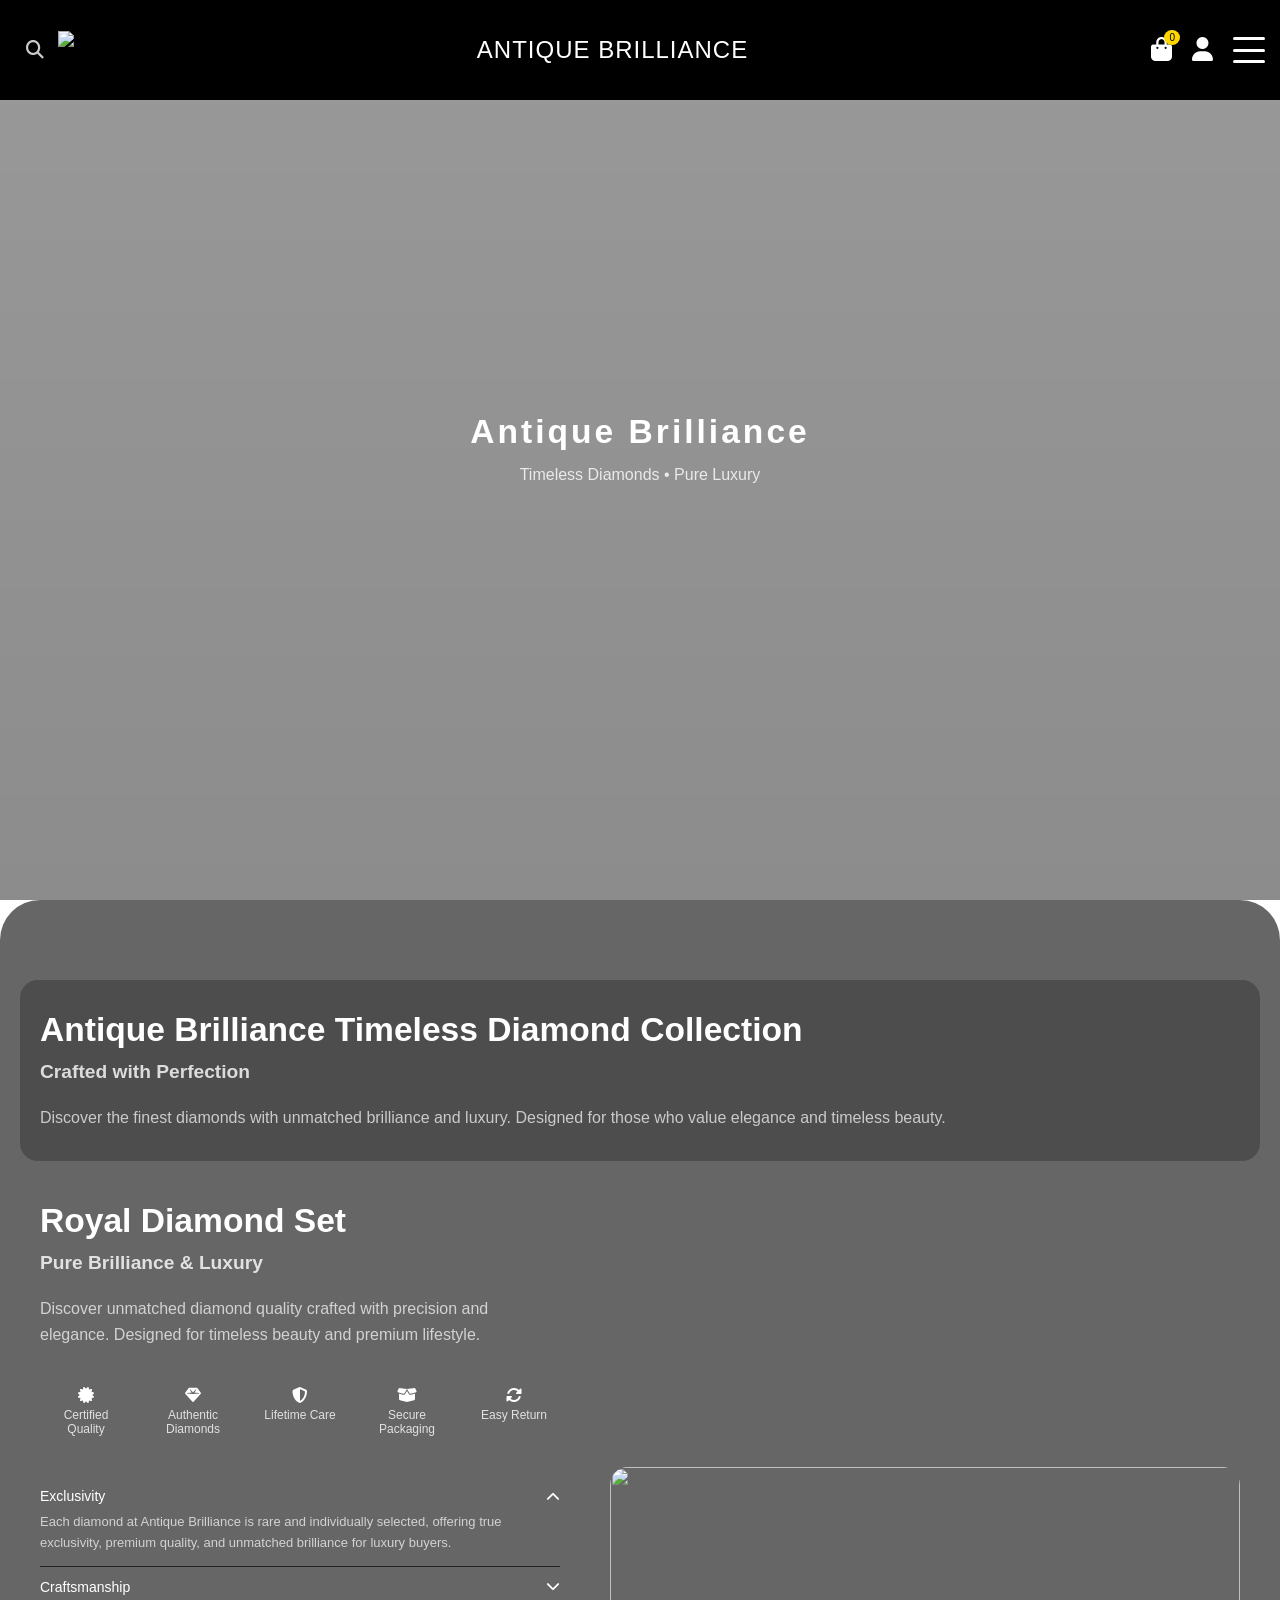
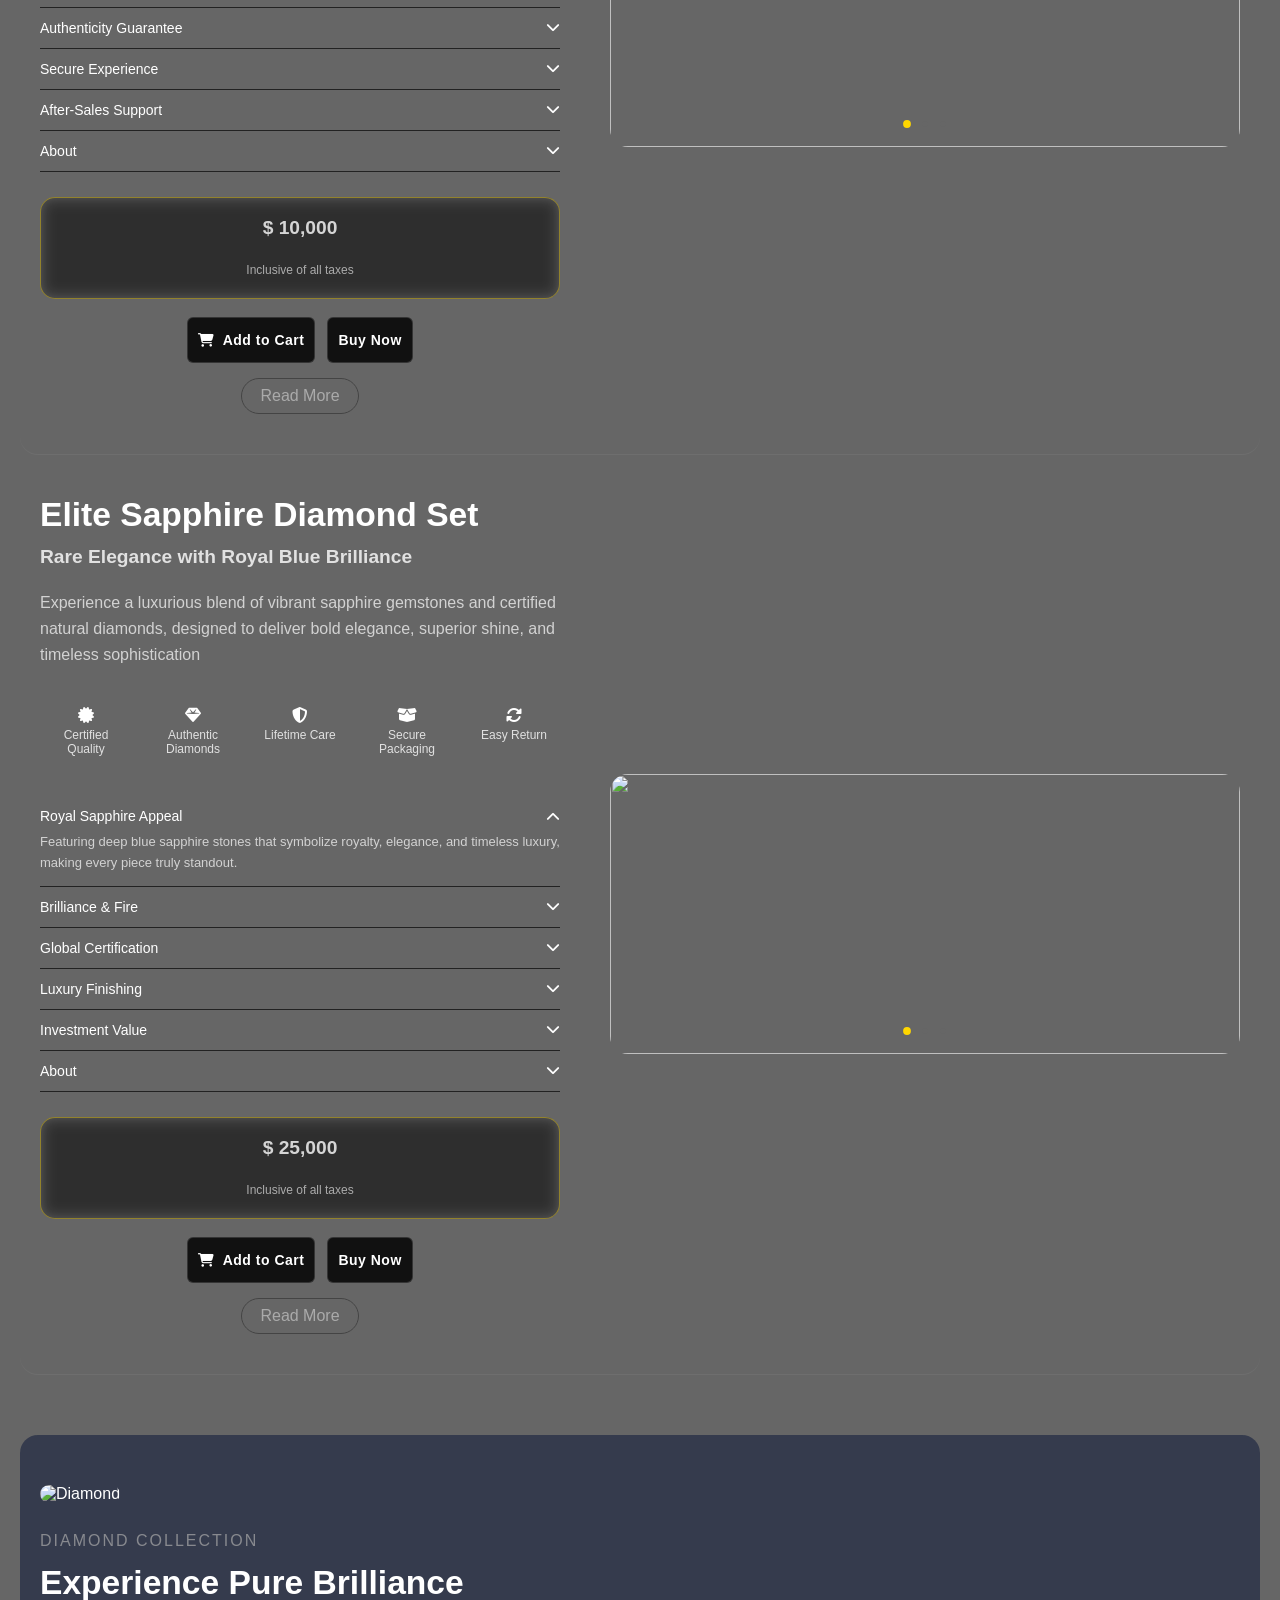
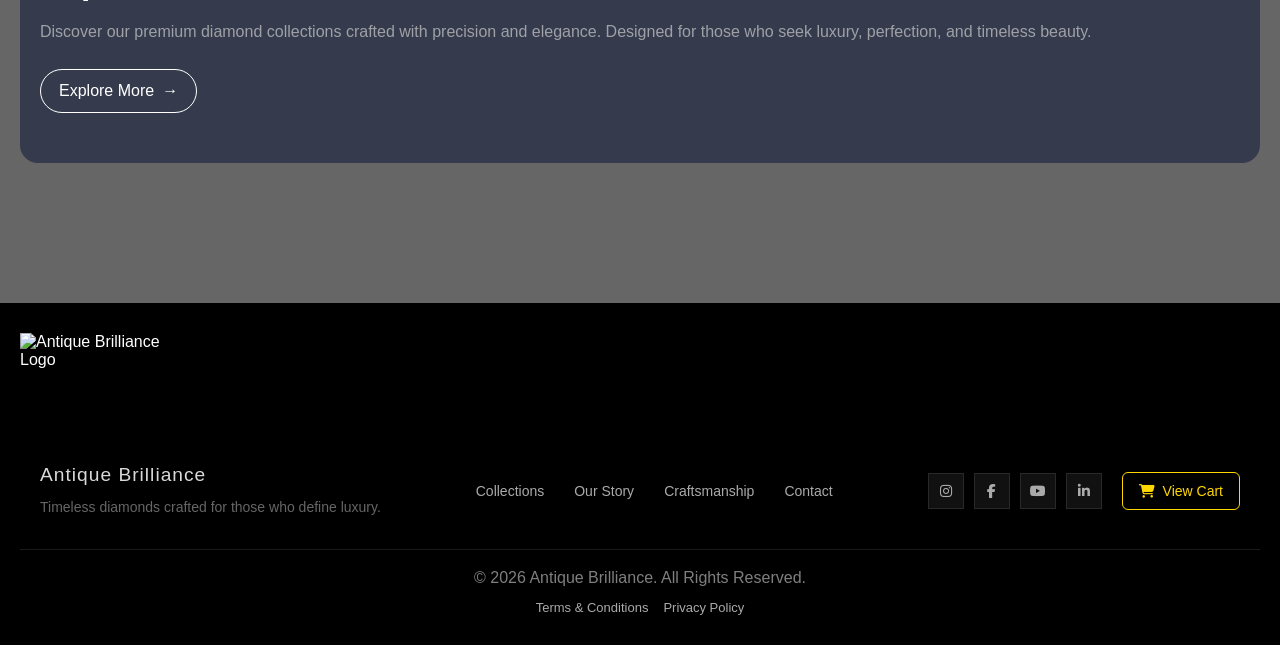
==== commit 577b63ca: "Update index.html" ====
--- a/index.html
+++ b/index.html
@@ -33,7 +33,8 @@
 <meta name="geo.placename" content="United Arab Emirates">
 
 <!-- OPEN GRAPH (SOCIAL SHARE) -->
-
+<link rel="stylesheet" href="style.css">
+ 
 <!-- OPEN GRAPH -->
 
 <meta property="og:type"
--- a/style.css
+++ b/style.css
@@ -0,0 +1,1175 @@
+* {
+  margin: 0;
+  padding: 0;
+  box-sizing: border-box;
+  font-family: Arial;
+}
+
+body {
+ background: transparent; /* 🔥 remove black */
+  color: white;
+}
+h2 {
+  font-size: clamp(1.2rem, 2.5vw, 1.2rem)!important;
+  line-height: 1.3;
+}
+h1 {
+  font-size: clamp(1.8rem, 3vw, 2.1rem)!important;
+  line-height: 1.2;
+}
+/* NAVBAR */
+.navbar {
+  position: fixed;
+  top: 0;
+  width: 100%;
+  height: 100px;
+  background: #000;
+  display: flex;
+  align-items: center;
+  justify-content: space-between;
+  padding: 0 15px;
+  z-index: 999;
+}
+
+.nav-left,
+/* RIGHT SECTION FLEX */
+.nav-right {
+  display: flex;
+  align-items: center;
+  gap: clamp(1rem, 2vw, 1.25rem);
+}
+
+/* CART ICON */
+.cart-icon {
+  position: relative;
+  cursor: pointer;
+  /* 🔥 responsive size */
+  /* 🔥 responsive size */
+  font-size: clamp(1.3rem, 2vw, 1.5rem);
+}
+
+/* COUNT BADGE */
+#cartCount {
+  position: absolute;
+  top: -6px;
+  right: -8px;
+  background: gold;
+  color: black;
+  font-size: 10px;
+  padding: 2px 5px;
+  border-radius: 50%;
+}
+
+/* PROFILE */
+.profile-icon {
+  /* 🔥 responsive size */
+  font-size: clamp(1.3rem, 2vw, 1.5rem);
+  cursor: pointer;
+}
+.menu-icon {
+  width: clamp(1.5rem, 3vw, 2rem);
+  height: clamp(1.3rem, 2.5vw, 1.6rem);
+  display: flex;
+  flex-direction: column;
+  justify-content: space-between;
+  cursor: pointer;
+  z-index: 1000;
+}
+
+/* 3 lines */
+.menu-icon span {
+  display: block;
+  height: 3px;
+  width: 100%;
+  /* 🔥 responsive size */
+  font-size: clamp(1rem, 2vw, 1.5rem);
+  background: white;
+  border-radius: 2px;
+  transition: 0.3s ease;
+}
+
+/* ANIMATION (X banse) */
+.menu-icon.active span:nth-child(1) {
+  transform: rotate(45deg) translate(5px, 5px);
+}
+
+.menu-icon.active span:nth-child(2) {
+  opacity: 0;
+}
+
+.menu-icon.active span:nth-child(3) {
+  transform: rotate(-45deg) translate(5px, -5px);
+}
+.nav-center {
+  /* 🔥 responsive size */
+  font-size: clamp(1rem, 2vw, 1.5rem);
+  font-weight: bold;
+  text-align: center;
+  flex: 1;
+}
+/* BRAND LINK */
+.nav-brand{
+  text-decoration:none;
+  color:#fff;
+  text-transform: uppercase;
+  /* 🔥 responsive size */
+  font-size: clamp(1rem, 2vw, 1.5rem);
+  letter-spacing:1px;
+  font-weight:500;
+  position:relative;
+  transition:0.3s;
+}
+
+/* HOVER EFFECT (Luxury underline) */
+.nav-brand::after{
+  content:"";
+  position:absolute;
+  left:50%;
+  bottom:-4px;
+  width:0%;
+  height:1px;
+  background:#D4AF37;
+  transition:0.3s;
+  transform:translateX(-50%);
+}
+
+.nav-brand:hover::after{
+  width:100%;
+}
+
+.nav-brand:hover{
+  color:#D4AF37;
+}
+/* LEFT SECTION */
+.nav-left {
+  display: flex;
+  align-items: center;
+  gap: 8px;
+  width: auto; /* 🔥 IMPORTANT */
+}
+
+/* SEARCH BOX */
+/* SEARCH WRAPPER */
+.search-wrapper {
+  display: flex;
+  align-items: center;
+  background: #000;
+  border-radius: 30px;
+  padding: 5px 10px;
+  width: 35px;
+  overflow: hidden;
+  transition: 0.4s ease;
+  border: 1px solid #000;
+}
+
+/* EXPAND ON ACTIVE */
+.search-wrapper.active {
+  width: 180px;
+  background: #000;
+  border: 1px solid #777;
+}
+
+
+/* INPUT */
+.search-input {
+  border: none;
+  outline: none;
+  background: transparent;
+  color: white;
+  margin-left: 8px;
+  width: 100%;
+  opacity: 0;
+  transition: 0.3s;
+  font-size: 13px;
+}
+
+/* SHOW INPUT */
+.search-wrapper.active .search-input {
+  opacity: 1;
+}
+
+/* PLACEHOLDER */
+.search-input::placeholder {
+  color: #aaa;
+}
+
+/* LOGO */
+.logo {
+  height: 38px;
+  width: auto;
+}
+/* ICON STYLE */
+.search-icon {
+ /* 🔥 responsive size */
+  font-size: 18px;
+  color: #ccc;
+  background:#000;
+  cursor: pointer;
+  transition: 0.3s;
+}
+/* HOVER EFFECT */
+.search-icon:hover {
+  color: #fff;
+}
+
+/* ACTIVE GLOW */
+.search-wrapper.active .search-icon {
+  color: #fff;
+}
+/* SIDE MENU (HALF WIDTH) */
+.side-menu {
+ position: fixed;
+  top: 100px;
+  right: -100%;
+  width: 50%;
+  height: calc(80vh  - 100px); /* full screen height */
+  background: #111;
+  transition: 0.4s ease;
+  padding: 30px;
+  z-index: 998;
+
+  overflow-y: auto;   /* 🔥 IMPORTANT */
+  overflow-x: hidden; /* optional */
+}
+
+/* ACTIVE */
+.side-menu.active {
+  right: 0;
+}
+
+/* HEADER */
+.menu-header {
+  display: flex;
+  justify-content: space-between;
+  font-size: 18px;
+  margin-bottom: 20px;
+}
+
+/* MENU */
+.side-menu ul {
+  list-style: none;
+}
+
+.side-menu ul li {
+  padding: 15px 0;
+  border-bottom: 1px solid #333;
+  cursor: pointer;
+}
+/* LINK STYLE */
+.side-menu ul li a{
+  text-decoration:none;
+  color:#fff;
+  font-size:15px;
+  font-weight:500;
+  display:block;
+  padding:8px 0;
+  transition:0.3s;
+  position:relative;
+}
+
+/* 🔥 HOVER EFFECT */
+.side-menu ul li a:hover{
+  color:#D4AF37; /* gold */
+  transform:translateX(6px); /* smooth move */
+}
+
+/* ✨ UNDERLINE EFFECT */
+.side-menu ul li a::after{
+  content:"";
+  position:absolute;
+  left:0;
+  bottom:0;
+  width:0%;
+  height:1px;
+  background:#D4AF37;
+  transition:0.3s;
+}
+
+.side-menu ul li a:hover::after{
+  width:100%;
+}
+/* DROPDOWN */
+.submenu {
+  display:none;
+  padding-left:15px;
+  margin-top:8px;
+  overflow-y: auto;
+  border-left:1px solid rgba(212,175,55,0.3); /* subtle gold line */
+  animation:fadeIn 0.3s ease;
+}
+
+.dropdown.active .submenu {
+  display: block;
+}
+/* SUBMENU ITEMS */
+.submenu li{
+  padding:8px 0;
+}
+
+/* LINK */
+.submenu li a{
+  color:#ccc;
+  font-size:14px;
+  text-decoration:none;
+  transition:0.3s;
+  display:block;
+  position:relative;
+}
+
+/* 🔥 HOVER */
+.submenu li a:hover{
+  color:#D4AF37;
+  transform:translateX(5px);
+}
+
+/* ✨ SMALL DOT INDICATOR */
+.submenu li a::before{
+  content:"•";
+  position:absolute;
+  left:-12px;
+  color:#666;
+  transition:0.3s;
+}
+
+.submenu li a:hover::before{
+  color:#D4AF37;
+}
+
+/* VIDEO FULL COVER */
+.hero-video {
+  position: absolute;
+  top: 50%;
+  left: 50%;
+  width: 100%;
+  height: 100%;
+    z-index: -1;       /* 🔥 content ni niche */
+  object-fit: cover;
+  transform: translate(-50%, -50%);
+}
+
+/* OVERLAY (Luxury Feel) */
+.overlay {
+  position: absolute;
+  width: 100%;
+  height: 100%;
+  background: linear-gradient(
+    to bottom,
+    rgba(0,0,0,0.4),
+    rgba(0,0,0,0.45)
+  );
+}
+
+/* CENTER TEXT */
+.hero-content {
+  position: absolute;
+  top: 50%;
+  left: 50%;
+  transform: translate(-50%, -50%);
+  text-align: center;
+  color: #fff;
+}
+
+/* TEXT STYLE */
+.hero-content h1 {
+  font-size: 40px;
+  letter-spacing: 3px;
+}
+
+.hero-content p {
+  margin-top: 10px;
+  font-size: clamp(0.8rem, 1.8vw, 1rem); /* 🔥 responsive */
+  line-height: 1.6;
+  opacity: 0.8;
+}
+/* HERO FIXED BACKGROUND */
+.hero {
+  position: sticky;
+  top: 0;
+  height: 100vh;
+  overflow: hidden;
+  z-index: 1;
+}
+
+/* SECTION ABOVE HERO */
+.page-section1 {
+  position: relative;
+  min-height: 100vh;
+  background: rgba(0, 0, 0, 0.6);
+  color: white;
+  overflow-x: hidden;
+  z-index: 2;
+  backdrop-filter: blur(10px);
+  padding: 80px 20px;
+  border-top-left-radius: 40px;
+  border-top-right-radius: 40px;
+}
+
+/* CONTENT STYLE */
+.page-section1 .content {
+  max-width:100%;
+  margin: 0 auto;
+  border-radius:18px;
+  padding:30px 20px;
+  background: rgba(60, 60, 60, 0.6);   /* 🔥 dim grey */
+  text-align: left;
+}
+
+.page-section1 h1 {
+  font-size: 28px;
+  margin-bottom: 10px;
+}
+
+.page-section1 h2 {
+  font-size: 22px;
+  opacity: 0.8;
+  margin-bottom: 20px;
+}
+
+.page-section1 p {
+  font-size: clamp(0.8rem, 1.8vw, 1rem); /* 🔥 responsive */
+  line-height: 1.6;
+  opacity: 0.7;
+}
+
+
+/* =========================
+MAIN BOX
+========================= */
+.diamond-box {
+  display: flex;
+  gap: 50px;
+  width:100%;
+  margin: auto; /* 🔥 center fix */
+  border-radius:18px;
+  padding: 40px 20px;
+  align-items: center;
+  border-bottom: 1px solid rgba(255,255,255,0.05);
+  flex-direction: row-reverse; /* 🔥 ALWAYS RIGHT IMAGE */
+}
+
+/* ALTERNATE */
+.page-section1 .diamond-box:nth-of-type(even) {
+  flex-direction: row-reverse;
+}
+
+/* =========================
+IMAGE
+========================= */
+.img-box {
+ 
+  flex: 1; /* 🔥 equal width */
+ 
+ 
+}
+
+.slider{
+  position: relative;
+  width: 100%;
+  height:280px;
+  width:100%;
+  overflow: hidden;
+  border-radius: 18px;
+}
+
+.slider img{
+  width: 100%;
+  height: 100%;
+  object-fit: cover;
+
+  position: absolute;
+  top: 0;
+  left: 0;
+
+  opacity: 0;
+  transition: opacity 0.8s ease-in-out;
+}
+
+.slider img.active{
+  opacity: 1;
+  position: relative;
+}
+
+
+/* IMAGE HOVER */
+.img-box:hover img {
+  transform: scale(1.05);
+}
+
+/* =========================
+DOTS
+========================= */
+.dots {
+  position: absolute;
+  bottom: 12px;
+  width: 100%;
+  text-align: center;
+}
+
+.dot {
+  height: 6px;
+  width: 6px;
+  margin: 4px;
+  background: #666;
+  display: inline-block;
+  border-radius: 50%;
+  transition: 0.3s;
+}
+
+.dot.active {
+  background: gold;
+  transform: scale(1.3);
+}
+
+/* =========================
+CONTENT
+========================= */
+.content-box {
+  max-width: 520px;
+}
+
+h1 {
+  font-size: clamp(1.4rem, 2.8vw, 2.2rem);
+  margin-bottom: 10px;
+}
+
+h2 {
+  font-size: clamp(1.2rem, 2.5vw, 1.8rem);
+  opacity: 0.85;
+}
+
+p {
+  font-size: clamp(0.8rem, 1.8vw, 1rem);
+  line-height: 1.6;
+  opacity: 0.75;
+}
+
+/* =========================
+FEATURES
+========================= */
+/* FEATURE BAR */
+.features-bar {
+  display: flex;
+  justify-content: space-between;
+  gap: 15px;
+  margin: 20px 0;
+  padding: 10px 0;
+}
+
+/* ITEM */
+.features-bar li {
+  list-style: none;
+  flex: 1;
+  text-align: center;
+  font-size: 12px;
+  cursor: pointer;
+  transition: 0.3s;
+  padding: 10px;
+  border-radius: 10px;
+}
+
+/* ICON */
+.features-bar i {
+  display: block;
+  font-size: 16px;
+  margin-bottom: 5px;
+  color:white;
+}
+
+/* HOVER EFFECT */
+.features-bar li:hover {
+  background: rgba(255, 215, 0, 0.08);
+  transform: translateY(-3px);
+}
+
+/* TEXT */
+.features-bar span {
+  display: block;
+  opacity: 0.8;
+}
+/* =========================
+ACCORDION
+========================= */
+.item {
+  border-bottom: 1px solid #222;
+  padding: 12px 0;
+}
+
+.title {
+  display: flex;
+  justify-content: space-between;
+  cursor: pointer;
+  font-size: 14px;
+}
+
+.title i {
+  transition: 0.3s;
+}
+
+/* ROTATE ARROW */
+.item.active .title i {
+  transform: rotate(180deg);
+}
+
+.item p {
+  display: none;
+  margin-top: 8px;
+  opacity: 0.7;
+  font-size: 13px;
+}
+
+.item.active p {
+  display: block;
+}
+
+/* =========================
+BUY SECTION (ICONIC)
+========================= */
+.buy-section {
+  margin-top: 25px;
+  text-align: center;
+}
+
+/* PRICE BOX */
+.price-box {
+  border: 1px solid rgba(255,215,0,0.4);
+  padding: 18px;
+  border-radius: 15px;
+  margin-bottom: 18px;
+  backdrop-filter: blur(8px);
+  background: rgba(255,255,255,0.02);
+}
+
+.price-box h2 {
+  color: white;
+  font-size: 24px;
+}
+
+.price-box p {
+  font-size: 12px;
+  opacity: 0.6;
+}
+
+/* BUTTONS */
+.actions {
+  display: flex;
+  justify-content: center;
+  gap: 12px;
+}
+
+.cart-btn,
+.buy-btn {
+  display: inline-block;
+  padding: 10px 18px;
+  background: linear-gradient(45deg, gold, #d4af37);
+  color: black;
+  border-radius: 25px;
+  text-decoration: none;
+  font-weight: 500;
+}
+
+/* CART */
+.cart-btn {
+  background: #111;
+  color: #fff;
+  border: 1px solid rgba(255,255,255,0.15);
+
+  padding: 14px 10px;
+  border-radius: 6px;        /* 🔲 square feel */
+  
+  display: flex;
+  justify-content: center;
+  align-items: center;
+  gap: 8px;
+
+  font-size: 14px;
+  font-weight: 600;
+  letter-spacing: 0.5px;
+
+  transition: 0.3s ease;
+}
+
+.cart-btn:hover {
+  background: #fff;
+  color: #000;
+}
+#toast{
+  position: fixed;
+  bottom: 20px;
+  left: 50%;
+  transform: translateX(-50%);
+  background: #111;
+  color: #fff;
+  padding: 10px 20px;
+  border-radius: 8px;
+  opacity: 0;
+  transition: 0.3s;
+}
+
+#toast.show{
+  opacity: 1;
+}
+/* BUY */
+.buy-btn {
+  background: linear-gradient(45deg, gold, #d4af37);
+  color: #000;
+  border: none;
+}
+
+.buy-btn:hover {
+  transform: scale(1.05);
+}
+
+/* READ MORE */
+.read-btn {
+  display: inline-block;
+  margin-top: 15px;
+  padding: 8px 18px;
+  border: 1px solid #444;
+  border-radius: 20px;
+  background: transparent;
+  color: #aaa;
+  text-decoration: none;
+  transition: 0.3s;
+}
+
+.read-btn:hover {
+  border-color: #fff;
+  color: #fff;
+}
+
+@media (max-width: 768px){
+
+  .diamond-box{
+    display: grid;
+    grid-template-columns: 1fr;
+    gap: 25px;
+    overflow: hidden;
+    padding: 40px 20px;
+    margin:0 auto;
+  }
+
+  /* REMOVE OLD WIDTH */
+  .img-box,
+  .content-box{
+    width: 100%;
+    margin:0 auto;
+    word-break: break-word;
+  overflow-wrap: break-word;
+   
+  }
+
+  /* GRID ORDER SYSTEM */
+  .content-box{
+    display: grid;
+    grid-template-columns: 1fr;
+    gap: 20px;
+    text-align: center;
+  }
+
+  /* ORDER SETTING */
+  .content-box h1,
+  .content-box h2,
+  .content-box p{
+    order: 1;
+  }
+
+  .img-box{
+    order: 2;
+  width:100%;
+    margin: 0 auto;
+    position: relative;
+    justify-content: center;   /* ✅ center horizontally */
+   
+   
+  }
+  .slider{
+    width: 100%;
+    max-width: 350px;          /* ✅ controlled size (center feel) */
+    border-radius: 18px;
+    overflow: hidden;
+    }
+  .slider img{
+   width: 100%;
+    height: 250px;             /* ✅ fixed height */
+    object-fit: cover;         /* 🔥 no stretch */
+    border-radius: 18px;
+   
+    }
+
+  .dots{
+   position: relative;
+    bottom: 20px;            /* image andar niche */
+    left:10px;
+    display: flex;
+    gap: 8px;
+  }
+
+  .dot{
+    width: 8px;
+    height: 8px;
+    background: #555;
+    border-radius: 50%;
+    cursor: pointer;
+    transition: 0.3s;
+  }
+
+  .dot.active{
+    background: gold;
+    transform: scale(1.2);   /* 🔥 active effect */
+    }
+  .features-bar{
+   display: grid;
+    order:3;
+    grid-template-columns: repeat(2, 1fr);
+    gap: 10px;
+  }
+
+  .accordion{
+    order: 4;
+  }
+
+  .buy-section{
+    order: 5;
+    display: grid;
+    gap: 15px;
+margin:0 auto;
+    
+  }
+
+  /* PRICE FULL WIDTH */
+  .price-box{
+    
+    text-align: center;
+  margin:10px 20px;
+  }
+
+  /* BUTTONS SIDE BY SIDE */
+  .actions{
+   display: grid;
+    grid-template-columns: 1fr 1fr;
+    gap: 12px;
+    margin: 0 auto;         /* ✅ center */
+  }
+
+  .cart-btn{
+  background: #111;
+  color: #fff;
+  border: 1px solid rgba(255,255,255,0.15);
+
+  padding: 14px 10px;
+  border-radius: 6px;        /* 🔲 square feel */
+  
+  display: flex;
+  justify-content: center;
+  align-items: center;
+  gap: 8px;
+
+  font-size: 14px;
+  font-weight: 600;
+  letter-spacing: 0.5px;
+
+  transition: 0.3s ease;
+  }
+
+  /* READ MORE BELOW */
+  .read-btn{
+    display: block;
+    width: calc(100% - 20px);  /* ✅ equal left-right gap */
+    margin: 0 auto;            /* ✅ center */
+    text-align: center;
+    padding:14px 10px;
+    
+  }
+
+}
+.diamond-banner{
+  width: 100%;
+  padding: 50px 20px;
+  margin: 60px 0;
+  background: rgba(20, 30, 60, 0.6);
+  border-radius:18px;
+}
+
+/* IMAGE */
+.banner-img img{
+  width: 100%;
+  height: 450px;
+  object-fit: cover;
+  border-radius: 18px;
+}
+
+/* CONTENT */
+.banner-content{
+  margin-top: 25px;
+  color: #fff;
+}
+
+.tag{
+  font-size: 12px;
+  letter-spacing: 2px;
+  color: #aaa;
+  margin-bottom: 10px;
+}
+
+.banner-content h1{
+  font-size: 32px;
+  margin-bottom: 15px;
+}
+
+.desc{
+  color: #ccc;
+  line-height: 1.6;
+  margin-bottom: 25px;
+}
+
+/* BUTTON */
+.explore-btn{
+  display: inline-flex;
+  align-items: center;
+  gap: 8px;
+
+  padding: 12px 18px;
+  border: 1px solid #fff;
+  color: #fff;
+  text-decoration: none;
+  border-radius: 30px;
+
+  transition: 0.3s ease;
+}
+
+.explore-btn span{
+  transition: 0.3s;
+}
+
+/* HOVER */
+.explore-btn:hover{
+  background: #fff;
+  color: #000;
+}
+
+.explore-btn:hover span{
+  transform: translateX(5px);
+}
+/* =========================
+LUXURY FOOTER - ANTIQUE BRILLIANCE
+========================= */
+
+.lux-footer{
+  background: #000;
+  color: #fff;
+  position: relative;
+  z-index: 3;
+  padding: 30px 20px ;
+  font-family: 'Poppins', sans-serif;
+}
+
+/* CONTAINER */
+.lux-container{
+  max-width: 1200px;
+  margin: auto;
+
+  display: flex;
+  justify-content: space-between;
+  align-items: center;
+  gap: 40px;
+}
+
+/* BRAND */
+.lux-brand h2{
+  font-size: 26px;
+  font-weight: 500;
+  letter-spacing: 1px;
+}
+
+.lux-brand p{
+  color: #888;
+  font-size: 14px;
+  margin-top: 8px;
+  line-height: 1.6;
+}
+
+/* LINKS */
+.lux-links{
+  display: flex;
+  gap: 30px;
+}
+
+.lux-links a{
+  text-decoration: none;
+  color: #aaa;
+  font-size: 14px;
+  position: relative;
+  transition: 0.3s;
+}
+
+/* UNDERLINE HOVER */
+.lux-links a::after{
+  content: "";
+  position: absolute;
+  bottom: -5px;
+  left: 0;
+  width: 0%;
+  height: 1px;
+  background: gold;
+  transition: 0.3s;
+}
+
+.lux-links a:hover{
+  color: #fff;
+}
+
+.lux-links a:hover::after{
+  width: 100%;
+}
+
+/* RIGHT SIDE */
+.lux-right{
+  display: flex;
+  align-items: center;
+  gap: 20px;
+}
+
+/* SOCIAL ICONS */
+.lux-social{
+  display: flex;
+  gap: 10px;
+}
+
+.lux-social a{
+  width: 36px;
+  height: 36px;
+  background: #111;
+  border: 1px solid rgba(255,255,255,0.1);
+  border-radius:none;
+  text-decoration: none;
+
+  display: flex;
+  align-items: center;
+  justify-content: center;
+
+  color: #aaa;
+  font-size: 14px;
+
+  transition: 0.3s ease;
+}
+
+.lux-social a:hover{
+  background: gold;
+  color: #000;
+  transform: translateY(-3px);
+}
+
+/* CART BUTTON */
+.lux-cart-btn{
+  display: flex;
+  align-items: center;
+  gap: 8px;
+
+  padding: 10px 16px;
+  border: 1px solid gold;
+  color: gold;
+  text-decoration: none;
+  font-size: 14px;
+
+  border-radius: 6px;
+  transition: 0.3s ease;
+}
+
+.lux-cart-btn i{
+  font-size: 14px;
+}
+
+.lux-cart-btn:hover{
+  background: gold;
+  color: #000;
+}
+
+
+/* BOTTOM */
+/* BOTTOM BAR */
+.lux-bottom{
+  border-top:1px solid rgba(255,255,255,0.1);
+  margin-top:30px;
+  padding-top:15px;
+
+  display:flex;
+  flex-direction:column;   /* 🔥 vertical layout */
+  align-items:center;      /* center all */
+  gap:10px;
+
+  font-size:13px;
+  color:#aaa;
+  text-align:center;
+}
+
+/* LEFT (TOP TEXT) */
+.lux-bottom-left p{
+  margin:0;
+}
+
+/* RIGHT LINKS (BOTTOM) */
+.lux-bottom-right{
+  display:flex;
+  gap:15px;
+  justify-content:center;
+}
+
+/* LINKS */
+.lux-bottom-right a{
+  color:#aaa;
+  text-decoration:none;
+  transition:0.3s;
+}
+
+.lux-bottom-right a:hover{
+  color:#fff;
+}
+.brand-logo{
+  width: 150px;
+  height:120px;
+  object-fit: cover;
+
+  display: block;
+  margin-bottom: 10px;
+}
+/* =========================
+MOBILE (768px)
+========================= */
+
+@media(max-width:768px){
+
+  .lux-footer{
+    padding: 50px 20px;
+  }
+
+  .lux-container{
+    flex-direction: column;
+    align-items: flex-start;
+    gap: 25px;
+  }
+
+  .lux-links{
+    flex-direction: column;
+    gap: 12px;
+  }
+
+  .lux-right{
+    width: 100%;
+    justify-content: space-between;
+  }
+
+  .lux-social a{
+    width: 34px;
+    height: 34px;
+  }
+
+  .lux-cart-btn{
+    font-size: 13px;
+    padding: 10px 12px;
+  }
+
+  .lux-bottom{
+    margin-top: 20px;
+  }
+
+}
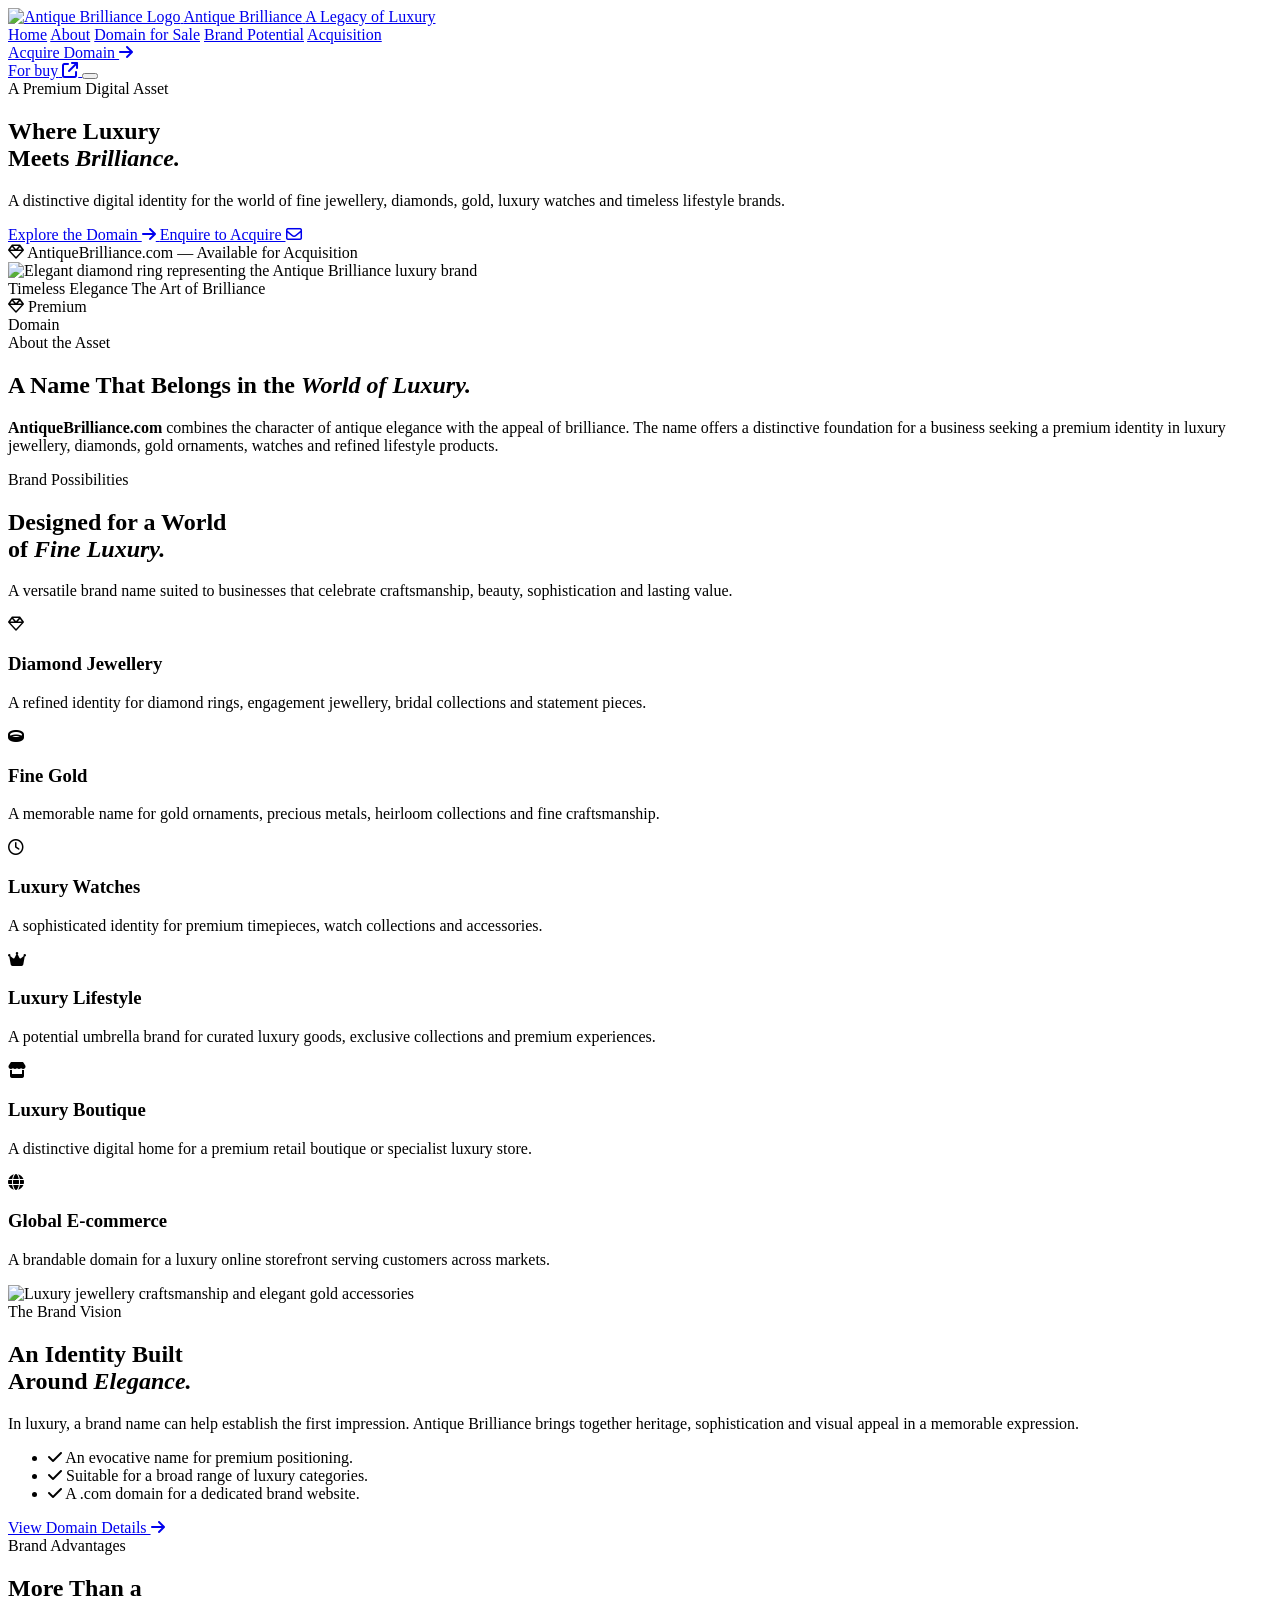
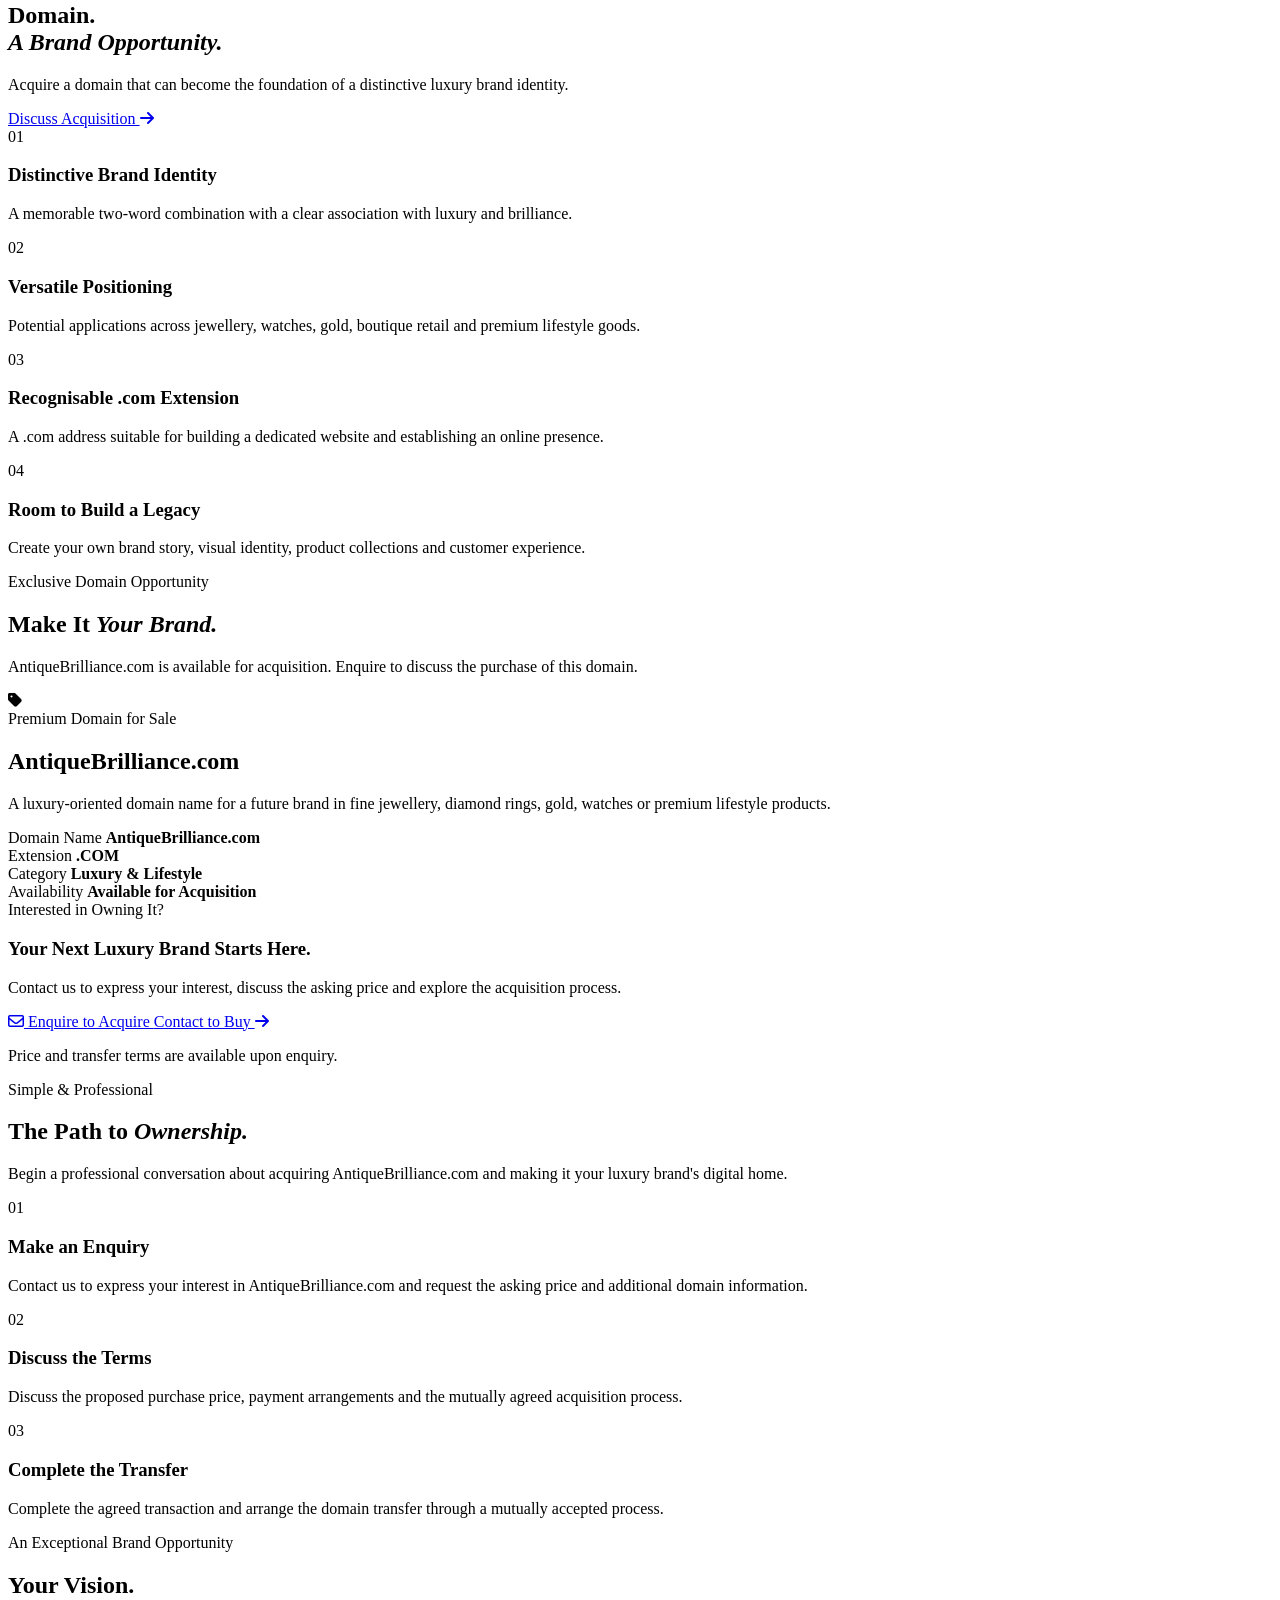
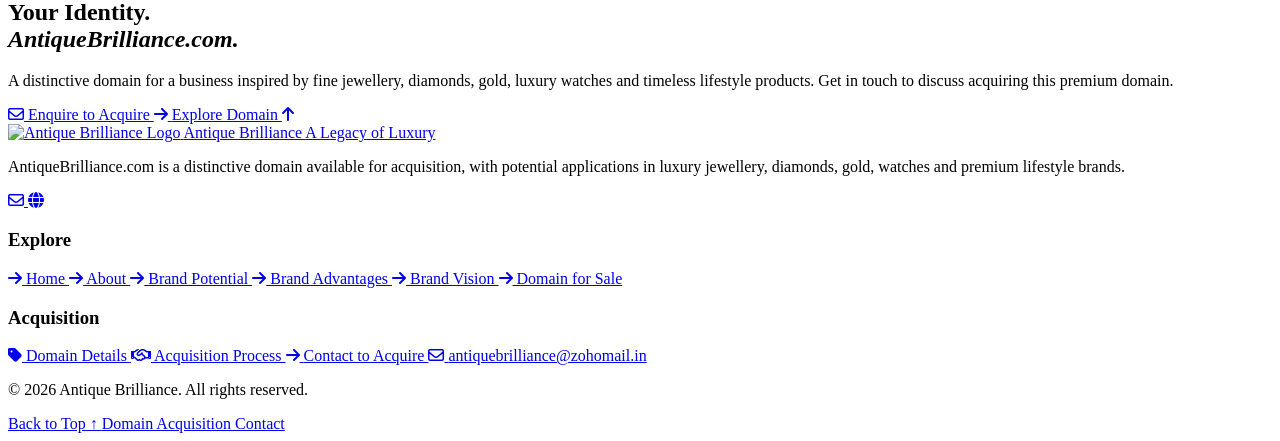
==== commit 287cbece: "Add files via upload" ====
--- a/index.html
+++ b/index.html
@@ -1,536 +1,1152 @@
- <!DOCTYPE html>
+<!DOCTYPE html>
+<html lang="en">
+
+  <head>
+    <meta charset="UTF-8">
+    <title>Untitled</title>
+    <link rel="stylesheet" href="./style.css">
+
+  </head>
+    
+  <body>
+  <!DOCTYPE html>
 <html lang="en">
 <head>
-<meta charset="UTF-8">
-<meta name="viewport" content="width=device-width, initial-scale=1.0">
-
-<!-- PRIMARY SEO -->
-  
-<title>Antique Brilliance™ | Premium Luxury Brand Available for Acquisition</title>
-
-
-<meta name="description"
-content="Antique Brilliance™ is a premium luxury brand available for acquisition. Acquire a globally scalable brand identity ideal for jewelry, diamonds, luxury fashion, lifestyle products, eCommerce and international business expansion.">
-
- 
-<meta name="keywords"
-content="Antique Brilliance, Antique Brilliance acquisition, premium luxury brand for sale, jewelry brand acquisition, luxury brand available for acquisition, premium domain for sale, diamond brand acquisition, luxury business opportunity, acquire Antique Brilliance">
-
-<meta name="author"
-content="Antique Brilliance">
-
-<meta name="robots"
-content="index,follow,max-image-preview:large,max-snippet:-1,max-video-preview:-1">
- 
-
-<link rel="canonical" href="https://antiquebrilliance.com/">
-
-<meta name="theme-color" content="#0a0a0a">
-<meta name="application-name" content="Antique Brilliance">
-
-<!-- GEO TARGET (GLOBAL + USA) -->
-<meta name="geo.region" content="UAE">
-<meta name="geo.placename" content="United Arab Emirates">
-
-<!-- OPEN GRAPH (SOCIAL SHARE) -->
-<link rel="stylesheet" href="style.css">
- 
-<!-- OPEN GRAPH -->
-
-<meta property="og:type"
-content="website">
-
-<meta property="og:title"
-content="Antique Brilliance™ | Premium Luxury Brand Available for Acquisition">
-
-<meta property="og:description"
-content="Acquire Antique Brilliance™, a premium luxury brand identity designed for entrepreneurs, investors and organizations seeking global expansion and long-term brand value.">
-
-<meta property="og:url"
-content="https://antiquebrilliance.com/">
-
-<meta property="og:image"
-content="https://antiquebrilliance.com/banner/antique-brilliance.png">
-
-<meta property="og:site_name"
-content="Antique Brilliance">
-
-<!-- TWITTER -->
-
-<meta name="twitter:card"
-content="summary_large_image">
-
-<meta name="twitter:title"
-content="Antique Brilliance™ | Luxury Brand Available for Acquisition">
-
-<meta name="twitter:description"
-content="Acquire a premium global luxury brand with exceptional growth potential across jewelry, fashion and lifestyle industries.">
-
-<meta name="twitter:image"
-content="https://antiquebrilliance.com/banner/antique-brilliance.png">
- 
-<!-- FAVICON -->
-<link rel="icon" href="https://antiquebrilliance.com/banner/antique-brilliance.png">
-
-<!-- FONT AWESOME -->
-<link rel="stylesheet" href="https://cdnjs.cloudflare.com/ajax/libs/font-awesome/6.5.0/css/all.min.css">
-
-<!-- SCHEMA (ADVANCED SEO) -->
-<script type="application/ld+json">
-{
-  "@context": "https://schema.org",
-  "@type": "Organization",
-  "name": "Antique Brilliance",
-  "url": "https://antiquebrilliance.com/",
-  "logo": "https://antiquebrilliance.com/banner/antique-brilliance.png",
-  "sameAs": [
-    "https://www.instagram.com/antique_brilliance",
-    "https://www.facebook.com/antiquebrilliance",
-    "https://www.linkedin.com/company/antiquebrilliance",
-    "https://www.youtube.com/@antiquebrilliance"
-  ]
-}
-</script>
-
-<!-- WEBSITE SCHEMA -->
-
-<!-- PRODUCT READY (FUTURE SEO BOOST) -->
-<meta property="og:site_name" content="Antique Brilliance">
-
-<script type="application/ld+json">
-{
- "@context":"https://schema.org",
- "@type":"WebSite",
- "name":"Antique Brilliance",
- "alternateName":"Antique Brilliance",
- "url":"https://antiquebrilliance.com"
-}
-</script>
-
+    <meta charset="UTF-8">
+    <meta name="viewport" content="width=device-width, initial-scale=1.0">
+
+    <title>Antique Brilliance® | Premium Luxury Domain for Sale</title>
+
+    <meta name="description" content="AntiqueBrilliance.com is available for acquisition. A distinctive premium domain suited to luxury jewellery, diamond rings, gold, watches and fine lifestyle brands.">
+
+    <meta name="theme-color" content="#FCFAF6">
+
+    <link rel="canonical" href="https://antiquebrilliance.com/">
+
+    <!-- Google Fonts -->
+    <link rel="preconnect" href="https://fonts.googleapis.com">
+    <link rel="preconnect" href="https://fonts.gstatic.com" crossorigin>
+
+    <link href="https://fonts.googleapis.com/css2?family=DM+Sans:wght@400;500;600;700&family=Manrope:wght@400;500;600;700;800&family=Playfair+Display:wght@400;500;600;700&display=swap" rel="stylesheet">
+
+    <!-- Font Awesome CDN -->
+    <link rel="stylesheet" href="https://cdnjs.cloudflare.com/ajax/libs/font-awesome/6.5.0/css/all.min.css">
+
+    <!-- Main CSS -->
+    <link rel="stylesheet" href="https://antiquebrilliance.com/style.css">
+
+    <!-- JavaScript: enable reveal animations -->
+    <script>
+        document.documentElement.classList.add('js-reveal');
+    </script>
 </head>
+
 <body>
-  
-
-<!-- NAVBAR -->
-<header class="navbar">
-
-  <div class="nav-left">
-
-  <div class="search-wrapper" id="searchBox">
-
-    <i class="fas fa-search search-icon" onclick="toggleSearch()"></i>
-
-    <input type="text" placeholder="Search diamonds..." class="search-input">
-
-  </div>
-
-  <img src="https://antiquebrilliance.com/banner/antique-brilliance-01.png" class="logo">
-
-  </div>
- 
-
-  
-
-  <div class="nav-center">
-  <a href="https://antiquebrilliance.com/" class="nav-brand">Antique Brilliance</a>
-  </div>
-
- 
-  <div class="nav-right">
-
-    <!-- CART -->
-   <div class="cart-icon" onclick="#">
-  <i class="fas fa-shopping-bag"></i>
-  <span id="cartCount">0</span>
+
+<!-- =====================================================
+     NAVBAR
+===================================================== -->
+
+<header class="site-header" id="top">
+
+    <div class="nav-container">
+
+        <a href="#top" class="nav-brand brand" aria-label="Antique Brilliance Home">
+
+            <img
+                src="https://antiquebrilliance.com/banner/antique-brilliance.png"
+                alt="Antique Brilliance Logo"
+                class="nav-logo-img"
+                width="46"
+                height="46"
+            >
+
+            <span class="brand-copy">
+                <span class="brand-name">Antique Brilliance</span>
+                <span class="brand-tagline">A Legacy of Luxury</span>
+            </span>
+
+        </a>
+
+        <nav class="nav-links main-nav" id="mainNav" aria-label="Main navigation">
+
+            <a href="#top" class="nav-link active">Home</a>
+
+            <a href="#about" class="nav-link">About</a>
+
+            <a href="#domain-for-sale" class="nav-link">Domain for Sale</a>
+
+            <a href="#potential" class="nav-link">Brand Potential</a>
+
+            <a href="#acquisition" class="nav-link">Acquisition</a>
+
+      <div class="nav-action">
+        <a href="https://wa.me/message/SM467FJV6ENDJ1" class="nav-cta">
+                Acquire Domain
+                <i class="fa-solid fa-arrow-right" aria-hidden="true"></i>
+            </a>
+
+        </nav>
+
+        <div class="nav-actions">
+
+            <a href="mailto:antiquebrilliance@zohomail.in" class="nav-cta">
+                <span>For buy</span>
+                <i class="fa-solid fa-arrow-up-right-from-square" aria-hidden="true"></i>
+            </a>
+
+            <button
+                class="menu-toggle"
+                id="menuToggle"
+                type="button"
+                aria-label="Open navigation menu"
+                aria-controls="mainNav"
+                aria-expanded="false"
+            >
+                <span class="menu-toggle-line"></span>
+                <span class="menu-toggle-line"></span>
+            </button>
+
+        </div>
+
     </div>
 
-    <!-- PROFILE -->
-    <div class="profile-icon">
-      <i class="fas fa-user"></i>
+</header>
+
+<div class="nav-overlay" id="navOverlay"></div>
+
+
+<main>
+
+<!-- =====================================================
+     SECTION 01 — HERO
+===================================================== -->
+
+<section class="ab-hero hero-section" id="home">
+
+    <div class="container ab-container ab-hero-grid">
+
+        <div class="ab-hero-content reveal-up">
+
+            <span class="ab-eyebrow">
+                A Premium Digital Asset
+            </span>
+
+            <h1>
+                Where Luxury<br>
+                Meets <em>Brilliance.</em>
+            </h1>
+
+            <p class="ab-hero-description">
+                A distinctive digital identity for the world of fine
+                jewellery, diamonds, gold, luxury watches and timeless
+                lifestyle brands.
+            </p>
+
+            <div class="ab-btn-group">
+
+                <a href="#domain-for-sale" class="ab-btn ab-btn-primary">
+                    Explore the Domain
+                    <i class="fa-solid fa-arrow-right" aria-hidden="true"></i>
+                </a>
+
+                <a href="mailto:antiquebrilliance@zohomail.in"
+                   class="ab-btn-ab btn-primary">
+                    Enquire to Acquire
+                    <i class="fa-regular fa-envelope" aria-hidden="true"></i>
+                </a>
+
+            </div>
+
+            <div class="ab-hero-note">
+
+                <i class="fa-regular fa-gem" aria-hidden="true"></i>
+
+                <span>
+                    AntiqueBrilliance.com — Available for Acquisition
+                </span>
+
+            </div>
+
+        </div>
+
+
+        <div class="ab-hero-visual reveal-scale">
+
+            <div class="ab-hero-image-frame">
+
+                <!-- Replace with your own licensed luxury image -->
+
+                <img
+                    src="https://images.unsplash.com/photo-1605100804763-247f67b3557e?auto=format&fit=crop&w=1200&q=85"
+                    alt="Elegant diamond ring representing the Antique Brilliance luxury brand"
+                    width="1200"
+                    height="1400"
+                    fetchpriority="high"
+                >
+
+                <div class="ab-hero-image-caption">
+
+                    <span>Timeless Elegance</span>
+
+                    The Art of Brilliance
+
+                </div>
+
+            </div>
+
+            <div class="ab-hero-seal">
+
+                <i class="fa-regular fa-gem" aria-hidden="true"></i>
+
+                <span>
+                    Premium<br>Domain
+                </span>
+
+            </div>
+
+        </div>
+
     </div>
-    
-    <!-- MENU -->
-    <div class="menu-icon" onclick="toggleMenu()">
-  <span></span>
-  <span></span>
-  <span></span>
+
+</section>
+
+
+<!-- =====================================================
+     SECTION 02 — ABOUT
+===================================================== -->
+
+<section class="ab-intro" id="about">
+
+    <div class="container ab-container ab-intro-inner">
+
+        <div class="ab-intro-label reveal-left">
+
+            <span class="ab-eyebrow">
+                About the Asset
+            </span>
+
+        </div>
+
+        <div class="ab-intro-content reveal-right">
+
+            <h2>
+                A Name That Belongs in the
+                <em>World of Luxury.</em>
+            </h2>
+
+            <p>
+                <strong>AntiqueBrilliance.com</strong> combines the
+                character of antique elegance with the appeal of brilliance.
+                The name offers a distinctive foundation for a business
+                seeking a premium identity in luxury jewellery, diamonds,
+                gold ornaments, watches and refined lifestyle products.
+            </p>
+
+        </div>
+
     </div>
-</header>
-
-<!-- SIDE MENU -->
-
-
-<!-- ================= SIDE MENU ================= -->
-<div id="sideMenu" class="side-menu">
-
-  <div class="menu-header">
-    <span>Menu</span>
-    <span onclick="closeMenu()"></span>
-  </div>
-
-  <ul>
-
-    <li><a href="https://antiquebrilliance.com/">Home</a></li>
-
-    <li><a href="#">Contact</a></li>
-
-    <!-- DIAMOND -->
-    <li class="dropdown">
-      <a href="#" onclick="toggleDropdown(this)">
-        Diamond <i class="fa-solid fa-chevron-down"></i>
-      </a>
-      <ul class="submenu">
-        <li><a href="https://antiquebrilliance.com/ab-collection/">Rings</a></li>
-        <li><a href="#">Necklaces</a></li>
-      </ul>
-    </li>
-
-    <!-- ABOUT -->
-    <li class="dropdown">
-      <a href="#" onclick="toggleDropdown(this)">
-        About <i class="fa-solid fa-chevron-down"></i>
-      </a>
-      <ul class="submenu">
-        <li><a href="https://antiquebrilliance.com/ab-about">About Us</a></li>
-        
-      </ul>
-    </li>
-
-    <li><a href="https://antiquebrilliance.com/ab-collection/">Collections</a></li>
-
-  </ul>
-
-</div>
-
-  <section class="hero">
-
-  <!-- VIDEO -->
-  <video autoplay muted loop playsinline class="hero-video">
-    <source src="https://antiquebrilliance.com/ab-video/ab-ring.mp4" type="video/mp4">
-  </video>
-
-  <!-- DARK OVERLAY -->
-  <div class="overlay"></div>
-
-  <!-- CENTER CONTENT -->
-  <div class="hero-content">
-    <h1>Antique Brilliance</h1>
-    <p>Timeless Diamonds • Pure Luxury</p>
-  </div>
-
-  </section>
-  
-  
-<!-- CURTAIN SECTION -->
-<section class="page-section1">
-  <div class="content">
-    <h1>Antique Brilliance Timeless Diamond Collection</h1>
-    <h2>Crafted with Perfection</h2>
-    <p>
-      Discover the finest diamonds with unmatched brilliance and luxury.
-      Designed for those who value elegance and timeless beauty.
-    </p>
-  </div>
-  
-
-<section class="diamond-box">
-
-  <!-- IMAGE -->
-  <div class="img-box">
-    <div class="slider">
-
-      <img src="https://antiquebrilliance.com/banner/ab-01.jpg" class="active">
-      <img src="https://antiquebrilliance.com/banner/ab-02.jpg">
-      <img src="https://antiquebrilliance.com/banner/ab-03.jpg">
-
-      <div class="dots">
-        <span class="dot active"></span>
-        <span class="dot"></span>
-        <span class="dot"></span>
-      </div>
+
+</section>
+
+
+<!-- =====================================================
+     SECTION 03 — BRAND POTENTIAL
+===================================================== -->
+
+<section class="ab-potential ab-section" id="potential">
+
+    <div class="container ab-container">
+
+        <div class="ab-potential-header reveal-up">
+
+            <div>
+
+                <span class="ab-eyebrow">
+                    Brand Possibilities
+                </span>
+
+                <h2 class="ab-heading">
+                    Designed for a World<br>
+                    of <em>Fine Luxury.</em>
+                </h2>
+
+            </div>
+
+            <p class="ab-description">
+                A versatile brand name suited to businesses that celebrate
+                craftsmanship, beauty, sophistication and lasting value.
+            </p>
+
+        </div>
+
+
+        <div class="ab-potential-grid">
+
+            <!-- Card 01 -->
+
+            <article class="ab-potential-card reveal-up">
+
+                <div class="ab-card-icon">
+                    <i class="fa-regular fa-gem" aria-hidden="true"></i>
+                </div>
+
+                <h3>Diamond Jewellery</h3>
+
+                <p>
+                    A refined identity for diamond rings, engagement
+                    jewellery, bridal collections and statement pieces.
+                </p>
+
+            </article>
+
+
+            <!-- Card 02 -->
+
+            <article class="ab-potential-card reveal-up ab-delay-1">
+
+                <div class="ab-card-icon">
+                    <i class="fa-solid fa-ring" aria-hidden="true"></i>
+                </div>
+
+                <h3>Fine Gold</h3>
+
+                <p>
+                    A memorable name for gold ornaments, precious metals,
+                    heirloom collections and fine craftsmanship.
+                </p>
+
+            </article>
+
+
+            <!-- Card 03 -->
+
+            <article class="ab-potential-card reveal-up ab-delay-2">
+
+                <div class="ab-card-icon">
+                    <i class="fa-regular fa-clock" aria-hidden="true"></i>
+                </div>
+
+                <h3>Luxury Watches</h3>
+
+                <p>
+                    A sophisticated identity for premium timepieces,
+                    watch collections and accessories.
+                </p>
+
+            </article>
+
+
+            <!-- Card 04 -->
+
+            <article class="ab-potential-card reveal-up">
+
+                <div class="ab-card-icon">
+                    <i class="fa-solid fa-crown" aria-hidden="true"></i>
+                </div>
+
+                <h3>Luxury Lifestyle</h3>
+
+                <p>
+                    A potential umbrella brand for curated luxury goods,
+                    exclusive collections and premium experiences.
+                </p>
+
+            </article>
+
+
+            <!-- Card 05 -->
+
+            <article class="ab-potential-card reveal-up ab-delay-1">
+
+                <div class="ab-card-icon">
+                    <i class="fa-solid fa-store" aria-hidden="true"></i>
+                </div>
+
+                <h3>Luxury Boutique</h3>
+
+                <p>
+                    A distinctive digital home for a premium retail
+                    boutique or specialist luxury store.
+                </p>
+
+            </article>
+
+
+            <!-- Card 06 -->
+
+            <article class="ab-potential-card reveal-up ab-delay-2">
+
+                <div class="ab-card-icon">
+                    <i class="fa-solid fa-globe" aria-hidden="true"></i>
+                </div>
+
+                <h3>Global E-commerce</h3>
+
+                <p>
+                    A brandable domain for a luxury online storefront
+                    serving customers across markets.
+                </p>
+
+            </article>
+
+        </div>
 
     </div>
-  </div>
-
-  <!-- CONTENT -->
-  <div class="content-box">
-
-    <h1>Royal Diamond Set</h1>
-    <h2>Pure Brilliance & Luxury</h2>
-
-    <p>
-      Discover unmatched diamond quality crafted with precision and elegance.
-      Designed for timeless beauty and premium lifestyle.
-    </p>
-
-    <!-- FEATURES -->
-    <ul class="features-bar">
-      <li><i class="fas fa-certificate"></i><span>Certified Quality</span></li>
-      <li><i class="fas fa-gem"></i><span>Authentic Diamonds</span></li>
-      <li><i class="fas fa-shield-alt"></i><span>Lifetime Care</span></li>
-      <li><i class="fas fa-box-open"></i><span>Secure Packaging</span></li>
-      <li><i class="fas fa-sync-alt"></i><span>Easy Return</span></li>
-    </ul>
-
-    <!-- ACCORDION -->
-    <div class="accordion">
-
-  
-  <div class="item active">
-    <div class="title">Exclusivity <i class="fas fa-chevron-down"></i></div>
-    <p>Each diamond at Antique Brilliance is rare and individually selected, offering true exclusivity, premium quality, and unmatched brilliance for luxury buyers.</p>
-  </div>
-
-  <div class="item">
-    <div class="title">Craftsmanship <i class="fas fa-chevron-down"></i></div>
-    <p>Expertly cut and polished in Surat, the global diamond hub, ensuring superior precision, maximum fire, and world-class finishing standards.</p>
-      </div>
-
-<div class="item">
-  <div class="title">Authenticity Guarantee <i class="fas fa-chevron-down"></i></div>
-  <p>100% natural, conflict-free diamonds certified by globally trusted labs like GIA and IGI.</p>
-      </div>
-      
-<div class="item">
-  <div class="title">Secure Experience <i class="fas fa-chevron-down"></i></div>
-  <p>Every order is securely packaged and fully insured, ensuring safe and reliable worldwide delivery.</p>
-      </div>
-      
-<div class="item">
-  <div class="title">After-Sales Support <i class="fas fa-chevron-down"></i></div>
-  <p>Enjoy lifetime after-sales support including care guidance, polishing assistance, and dedicated customer service.</p>
-      </div>
-      
-      <div class="item">
-        <div class="title">About <i class="fas fa-chevron-down"></i></div>
-        <p>Experience true royalty with the Royal Diamond Set, exclusively crafted by Antique Brilliance. Designed to reflect timeless elegance and prestige, this set showcases handpicked natural diamonds with superior brilliance and clarity. Expertly crafted in Surat and certified by global authorities like GIA and IGI, it represents the perfect blend of luxury, craftsmanship, and authenticity. A masterpiece created for those who seek perfection, exclusivity, and a statement of refined lifestyle.</p>
-      </div>
+
+</section>
+
+
+<!-- =====================================================
+     SECTION 04 — VISUAL STORY
+===================================================== -->
+
+<section class="ab-story" id="story">
+
+    <div class="ab-story-grid">
+
+        <div class="ab-story-visual reveal-left">
+
+            <img
+                src="https://images.unsplash.com/photo-1611591437281-460bfbe1220a?auto=format&fit=crop&w=1200&q=85"
+                alt="Luxury jewellery craftsmanship and elegant gold accessories"
+                width="1200"
+                height="1200"
+                loading="lazy"
+            >
+
+        </div>
+
+
+        <div class="ab-story-content reveal-right">
+
+            <span class="ab-eyebrow">
+                The Brand Vision
+            </span>
+
+            <h2 class="ab-heading">
+                An Identity Built<br>
+                Around <em>Elegance.</em>
+            </h2>
+
+            <p class="ab-description">
+                In luxury, a brand name can help establish the first
+                impression. Antique Brilliance brings together heritage,
+                sophistication and visual appeal in a memorable expression.
+            </p>
+
+
+            <ul class="ab-story-points">
+
+                <li>
+                    <i class="fa-solid fa-check" aria-hidden="true"></i>
+
+                    <span>
+                        An evocative name for premium positioning.
+                    </span>
+                </li>
+
+                <li>
+                    <i class="fa-solid fa-check" aria-hidden="true"></i>
+
+                    <span>
+                        Suitable for a broad range of luxury categories.
+                    </span>
+                </li>
+
+                <li>
+                    <i class="fa-solid fa-check" aria-hidden="true"></i>
+
+                    <span>
+                        A .com domain for a dedicated brand website.
+                    </span>
+                </li>
+
+            </ul>
+
+
+            <div class="ab-btn-group">
+
+                <a href="#domain-for-sale" class="ab-btn ab-btn-light">
+                    View Domain Details
+                    <i class="fa-solid fa-arrow-right" aria-hidden="true"></i>
+                </a>
+
+            </div>
+
+        </div>
+
     </div>
 
-    <!-- BUY -->
-    <div class="buy-section">
-
-      <div class="price-box">
-        <h2>$ 10,000</h2>
-        <p>Inclusive of all taxes</p>
-      </div>
-
-      <div class="actions">
-      <button onclick="addToCart('royal1')" class="cart-btn">
-          <i class="fas fa-shopping-cart"></i> Add to Cart
-        </button>
-
-        <a href="#" class="cart-btn">Buy Now</a>
-      </div>
-
-      <a href="https://antiquebrilliance.com/ab-collection/" class="read-btn">Read More</a>
+</section>
+
+
+<!-- =====================================================
+     SECTION 05 — BRAND VALUE
+===================================================== -->
+
+<section class="ab-value ab-section" id="brand-value">
+
+    <div class="container ab-container ab-value-layout">
+
+        <div class="ab-value-intro reveal-left">
+
+            <span class="ab-eyebrow">
+                Brand Advantages
+            </span>
+
+            <h2 class="ab-heading">
+                More Than a<br>
+                Domain.<br>
+
+                <em>A Brand Opportunity.</em>
+            </h2>
+
+            <p class="ab-description">
+                Acquire a domain that can become the foundation of
+                a distinctive luxury brand identity.
+            </p>
+
+            <a href="https://wa.me/message/SM467FJV6ENDJ1" class="ab-btn ab-btn-primary">
+
+                Discuss Acquisition
+
+                <i class="fa-solid fa-arrow-right" aria-hidden="true"></i>
+
+            </a>
+
+        </div>
+
+
+        <div class="ab-value-list reveal-right">
+
+            <article class="ab-value-item">
+
+                <span class="ab-value-number">01</span>
+
+                <div>
+
+                    <h3>Distinctive Brand Identity</h3>
+
+                    <p>
+                        A memorable two-word combination with a clear
+                        association with luxury and brilliance.
+                    </p>
+
+                </div>
+
+            </article>
+
+
+            <article class="ab-value-item">
+
+                <span class="ab-value-number">02</span>
+
+                <div>
+
+                    <h3>Versatile Positioning</h3>
+
+                    <p>
+                        Potential applications across jewellery, watches,
+                        gold, boutique retail and premium lifestyle goods.
+                    </p>
+
+                </div>
+
+            </article>
+
+
+            <article class="ab-value-item">
+
+                <span class="ab-value-number">03</span>
+
+                <div>
+
+                    <h3>Recognisable .com Extension</h3>
+
+                    <p>
+                        A .com address suitable for building a dedicated
+                        website and establishing an online presence.
+                    </p>
+
+                </div>
+
+            </article>
+
+
+            <article class="ab-value-item">
+
+                <span class="ab-value-number">04</span>
+
+                <div>
+
+                    <h3>Room to Build a Legacy</h3>
+
+                    <p>
+                        Create your own brand story, visual identity,
+                        product collections and customer experience.
+                    </p>
+
+                </div>
+
+            </article>
+
+        </div>
 
     </div>
-  </div>
-  
-  
-  </section>
-  
-<section class="diamond-box">
-
-  <!-- IMAGE -->
-  <div class="img-box">
-    <div class="slider">
-
-      <img src="https://antiquebrilliance.com/banner/ab-04.jpg" class="active">
-      <img src="https://antiquebrilliance.com/banner/ab-05.jpg">
-      <img src="https://antiquebrilliance.com/banner/ab-06.jpg">
-
-      <div class="dots">
-        <span class="dot active"></span>
-        <span class="dot"></span>
-        <span class="dot"></span>
-      </div>
+
+</section>
+
+
+<!-- =====================================================
+     SECTION 06 — DOMAIN FOR SALE
+===================================================== -->
+
+<section class="domain-listing-brand" id="domain-for-sale">
+
+    <div class="domain-listing-container">
+
+        <div class="ab-center reveal-up">
+
+            <span class="ab-eyebrow">
+                Exclusive Domain Opportunity
+            </span>
+
+            <h2 class="ab-heading">
+                Make It <em>Your Brand.</em>
+            </h2>
+
+            <p class="ab-description">
+                AntiqueBrilliance.com is available for acquisition.
+                Enquire to discuss the purchase of this domain.
+            </p>
+
+        </div>
+
+
+        <div class="domain-listing-main reveal-scale">
+
+            <div class="domain-listing-information">
+
+                <div class="domain-listing-icon">
+
+                    <i class="fa-solid fa-tag" aria-hidden="true"></i>
+
+                </div>
+
+                <span class="ab-eyebrow">
+                    Premium Domain for Sale
+                </span>
+
+                <h2>
+                    AntiqueBrilliance.com
+                </h2>
+
+                <p>
+                    A luxury-oriented domain name for a future brand
+                    in fine jewellery, diamond rings, gold, watches
+                    or premium lifestyle products.
+                </p>
+
+
+                <div class="domain-listing-meta">
+
+                    <div>
+
+                        <span>Domain Name</span>
+
+                        <strong>AntiqueBrilliance.com</strong>
+
+                    </div>
+
+                    <div>
+
+                        <span>Extension</span>
+
+                        <strong>.COM</strong>
+
+                    </div>
+
+                    <div>
+
+                        <span>Category</span>
+
+                        <strong>Luxury & Lifestyle</strong>
+
+                    </div>
+
+                    <div>
+
+                        <span>Availability</span>
+
+                        <strong>Available for Acquisition</strong>
+
+                    </div>
+
+                </div>
+
+            </div>
+
+
+            <div class="domain-listing-cta">
+
+                <span class="ab-eyebrow">
+                    Interested in Owning It?
+                </span>
+
+                <h3>
+                    Your Next Luxury Brand Starts Here.
+                </h3>
+
+                <p>
+                    Contact us to express your interest, discuss
+                    the asking price and explore the acquisition process.
+                </p>
+
+
+                <a
+                    href="mailto:antiquebrilliance@zohomail.in?subject=AntiqueBrilliance.com%20Domain%20Acquisition%20Enquiry"
+                    class="ab-btn ab-btn-primary"
+                >
+
+                    <i class="fa-regular fa-envelope" aria-hidden="true"></i>
+
+                    Enquire to Acquire
+
+                </a>
+
+
+                <a href="https://wa.me/message/SM467FJV6ENDJ1" class="ab-btn ab-btn-outline" style="margin-top: 12px; width: 100%;">
+
+                    Contact to Buy
+
+                    <i class="fa-solid fa-arrow-right" aria-hidden="true"></i>
+
+                </a>
+
+
+                <p class="domain-listing-cta-note">
+                    Price and transfer terms are available upon enquiry.
+                </p>
+
+            </div>
+
+        </div>
 
     </div>
-  </div>
-
-  <!-- CONTENT -->
-  <div class="content-box">
-
-    <h1>Elite Sapphire Diamond Set</h1>
-    <h2>Rare Elegance with Royal Blue Brilliance</h2>
-
-    <p>
-     Experience a luxurious blend of vibrant sapphire gemstones and certified natural diamonds, designed to deliver bold elegance, superior shine, and timeless sophistication
-    </p>
-
-    <!-- FEATURES -->
-    <ul class="features-bar">
-      <li><i class="fas fa-certificate"></i><span>Certified Quality</span></li>
-      <li><i class="fas fa-gem"></i><span>Authentic Diamonds</span></li>
-      <li><i class="fas fa-shield-alt"></i><span>Lifetime Care</span></li>
-      <li><i class="fas fa-box-open"></i><span>Secure Packaging</span></li>
-      <li><i class="fas fa-sync-alt"></i><span>Easy Return</span></li>
-    </ul>
-
-    <!-- ACCORDION -->
-    <div class="accordion">
-      <div class="item active">
-       <div class="title">Royal Sapphire Appeal <i class="fas fa-chevron-down"></i></div>
-    <p>Featuring deep blue sapphire stones that symbolize royalty, elegance, and timeless luxury, making every piece truly standout.</p>
-      </div>
-
-    
-  <div class="item">
-    <div class="title">Brilliance & Fire <i class="fas fa-chevron-down"></i></div>
-    <p>High-quality diamonds are precision-cut to maximize light reflection, delivering exceptional sparkle and radiant brilliance.</p>
-      </div>
-<div class="item">
-    <div class="title">Global Certification <i class="fas fa-chevron-down"></i></div>
-    <p>Individually certified diamonds ensuring accurate grading, authenticity, and trusted international quality standards.</p>
-      </div>
-      
-  <div class="item">
-    <div class="title">Luxury Finishing <i class="fas fa-chevron-down"></i></div>
-    <p>Premium polishing and detailing create a smooth, flawless finish that enhances durability and long-lasting shine.</p>
-  </div>
-
-  <div class="item">
-    <div class="title">Investment Value <i class="fas fa-chevron-down"></i></div>
-    <p>A perfect combination of beauty and value, making it an ideal choice for both luxury wear and long-term investment.</p>
-  </div>
-
-    
-    
-      <div class="item">
-        <div class="title">About <i class="fas fa-chevron-down"></i></div>
-       <p>The Elite Sapphire Diamond Set by Antique Brilliance is a symbol of refined luxury and timeless elegance. Featuring rare blue sapphire gemstones paired with certified natural diamonds, each piece is crafted in Surat with exceptional precision and brilliance. Designed for premium buyers, this set combines global quality standards, ethical sourcing, and unmatched craftsmanship to deliver a truly elite jewelry experience.</p>
-      </div>
+
+</section>
+<!-- =====================================================
+     SECTION 07 — ACQUISITION PROCESS
+===================================================== -->
+
+<section class="ab-process ab-section" id="acquisition">
+
+    <div class="container ab-container">
+
+        <div class="ab-process-heading reveal-up">
+
+            <span class="ab-eyebrow">
+                Simple & Professional
+            </span>
+
+            <h2 class="ab-heading">
+                The Path to <em>Ownership.</em>
+            </h2>
+
+            <p class="ab-description">
+                Begin a professional conversation about acquiring
+                AntiqueBrilliance.com and making it your luxury brand's
+                digital home.
+            </p>
+
+        </div>
+
+
+        <div class="ab-process-grid">
+
+            <!-- STEP 01 -->
+
+            <article class="ab-process-card reveal-up">
+
+                <div class="ab-process-step">
+                    01
+                </div>
+
+                <h3>Make an Enquiry</h3>
+
+                <p>
+                    Contact us to express your interest in
+                    AntiqueBrilliance.com and request the asking price
+                    and additional domain information.
+                </p>
+
+            </article>
+
+
+            <!-- STEP 02 -->
+
+            <article class="ab-process-card reveal-up ab-delay-1">
+
+                <div class="ab-process-step">
+                    02
+                </div>
+
+                <h3>Discuss the Terms</h3>
+
+                <p>
+                    Discuss the proposed purchase price, payment
+                    arrangements and the mutually agreed acquisition
+                    process.
+                </p>
+
+            </article>
+
+
+            <!-- STEP 03 -->
+
+            <article class="ab-process-card reveal-up ab-delay-2">
+
+                <div class="ab-process-step">
+                    03
+                </div>
+
+                <h3>Complete the Transfer</h3>
+
+                <p>
+                    Complete the agreed transaction and arrange
+                    the domain transfer through a mutually accepted
+                    process.
+                </p>
+
+            </article>
+
+        </div>
+
     </div>
 
-    <!-- BUY -->
-    <div class="buy-section">
-
-      <div class="price-box">
-        <h2>$ 25,000</h2>
-        <p>Inclusive of all taxes</p>
-      </div>
-
-      <div class="actions">
-      <button onclick="addToCart('Royal Diamond', 125000)" class="cart-btn">
-          <i class="fas fa-shopping-cart"></i> Add to Cart
-        </button>
-
-        <a href="#" class="cart-btn">Buy Now</a>
-      </div>
-
-      <a href="https://antiquebrilliance.com/ab-collection/" class="read-btn">Read More</a>
+</section>
+
+
+<!-- =====================================================
+     SECTION 08 — FINAL ACQUISITION CTA
+===================================================== -->
+
+<section class="ab-final-cta" id="contact">
+
+    <div class="ab-final-cta-inner reveal-up">
+
+        <span class="ab-eyebrow">
+            An Exceptional Brand Opportunity
+        </span>
+
+        <h2 class="ab-heading">
+            Your Vision.<br>
+            Your Identity.<br>
+            <em>AntiqueBrilliance.com.</em>
+        </h2>
+
+        <p class="ab-description">
+            A distinctive domain for a business inspired by fine
+            jewellery, diamonds, gold, luxury watches and timeless
+            lifestyle products.
+
+            Get in touch to discuss acquiring this premium domain.
+        </p>
+
+
+        <div class="ab-btn-group">
+
+            <a
+                href="mailto:antiquebrilliance@zohomail.in?subject=AntiqueBrilliance.com%20Acquisition%20Enquiry&body=Hello%2C%0A%0AI%20am%20interested%20in%20acquiring%20AntiqueBrilliance.com.%0A%0APlease%20share%20the%20asking%20price%20and%20acquisition%20details.%0A%0AThank%20you."
+                class="ab-btn ab-btn-gold"
+            >
+
+                <i class="fa-regular fa-envelope"
+                   aria-hidden="true"></i>
+
+                Enquire to Acquire
+
+                <i class="fa-solid fa-arrow-right"
+                   aria-hidden="true"></i>
+
+            </a>
+
+
+            <a
+                href="#domain-for-sale"
+                class="ab-btn ab-btn-outline"
+            >
+
+                Explore Domain
+
+                <i class="fa-solid fa-arrow-up"
+                   aria-hidden="true"></i>
+
+            </a>
+
+        </div>
 
     </div>
 
-  </div>
-  </section>
-  
-  
-  <section class="diamond-banner">
-
-  <!-- IMAGE -->
-  <div class="banner-img">
-    <img src="https://antiquebrilliance.com/banner/ab-photo05.jpg" alt="Diamond">
-  </div>
-
-  <!-- CONTENT -->
-  <div class="banner-content">
-
-    <p class="tag">DIAMOND COLLECTION</p>
-
-    <h1>Experience Pure Brilliance</h1>
-
-    <p class="desc">
-      Discover our premium diamond collections crafted with precision and elegance.
-      Designed for those who seek luxury, perfection, and timeless beauty.
-    </p>
-
-    <a href="#" class="explore-btn">
-      Explore More <span>→</span>
-    </a>
-
-  </div>
-
-  
-  </section>
-  
-</section> <!-- ✅ CLOSE HERE PERFECT -->
- 
-  
-  <footer class="lux-footer">
-<img src="https://antiquebrilliance.com/banner/antique-brilliance-01.png" alt="Antique Brilliance Logo" class="brand-logo">
-  <div class="lux-container">
-
-    <!-- BRAND -->
-    <div class="lux-brand">
-      <h2>Antique Brilliance</h2>
-      <p>Timeless diamonds crafted for those who define luxury.</p>
+</section>
+
+
+<!-- =====================================================
+     FOOTER — ANTIQUE BRILLIANCE
+===================================================== -->
+
+<footer class="site-footer ab-footer" id="footer">
+
+    <div class="container ab-container">
+
+        <div class="ab-footer-top">
+
+
+            <!-- BRAND COLUMN -->
+
+            <div class="ab-footer-brand">
+
+                <a
+                    href="#top"
+                    class="ab-footer-logo"
+                    aria-label="Antique Brilliance Home"
+                >
+
+                    <img
+                        src="https://antiquebrilliance.com/banner/antique-brilliance.png"
+                        alt="Antique Brilliance Logo"
+                        width="58"
+                        height="58"
+                        loading="lazy"
+                    >
+
+                    <span>
+
+                        <span class="ab-footer-logo-name">
+                            Antique Brilliance
+                        </span>
+
+                        <span class="ab-footer-logo-tagline">
+                            A Legacy of Luxury
+                        </span>
+
+                    </span>
+
+                </a>
+
+
+                <p class="ab-footer-description">
+                    AntiqueBrilliance.com is a distinctive domain
+                    available for acquisition, with potential applications
+                    in luxury jewellery, diamonds, gold, watches and
+                    premium lifestyle brands.
+                </p>
+
+
+                <!-- SOCIAL / CONTACT ICONS -->
+
+                <div class="ab-footer-socials">
+
+                    <a
+                        href="mailto:antiquebrilliance@zohomail.in"
+                        aria-label="Email Antique Brilliance"
+                        title="Email"
+                    >
+
+                        <i class="fa-regular fa-envelope"
+                           aria-hidden="true"></i>
+
+                    </a>
+
+
+                    <a
+                        href="https://antiquebrilliance.com/"
+                        aria-label="Antique Brilliance Website"
+                        title="Website"
+                    >
+
+                        <i class="fa-solid fa-globe"
+                           aria-hidden="true"></i>
+
+                    </a>
+
+                </div>
+
+            </div>
+
+
+            <!-- QUICK LINKS -->
+
+            <div class="ab-footer-column">
+
+                <h3>Explore</h3>
+
+                <nav
+                    class="ab-footer-links"
+                    aria-label="Footer navigation"
+                >
+
+                    <a href="#top">
+
+                        <i class="fa-solid fa-arrow-right"
+                           aria-hidden="true"></i>
+
+                        Home
+
+                    </a>
+
+
+                    <a href="#about">
+
+                        <i class="fa-solid fa-arrow-right"
+                           aria-hidden="true"></i>
+
+                        About
+
+                    </a>
+
+
+                    <a href="#potential">
+
+                        <i class="fa-solid fa-arrow-right"
+                           aria-hidden="true"></i>
+
+                        Brand Potential
+
+                    </a>
+
+
+                    <a href="#brand-value">
+
+                        <i class="fa-solid fa-arrow-right"
+                           aria-hidden="true"></i>
+
+                        Brand Advantages
+
+                    </a>
+
+
+                    <a href="#story">
+
+                        <i class="fa-solid fa-arrow-right"
+                           aria-hidden="true"></i>
+
+                        Brand Vision
+
+                    </a>
+
+
+                    <a href="#domain-for-sale">
+
+                        <i class="fa-solid fa-arrow-right"
+                           aria-hidden="true"></i>
+
+                        Domain for Sale
+
+                    </a>
+
+                </nav>
+
+            </div>
+
+
+            <!-- ACQUISITION LINKS -->
+
+            <div class="ab-footer-column">
+
+                <h3>Acquisition</h3>
+
+                <div class="ab-footer-contact">
+
+
+                    <a href="#domain-for-sale">
+
+                        <i class="fa-solid fa-tag"
+                           aria-hidden="true"></i>
+
+                        <span>
+                            Domain Details
+                        </span>
+
+                    </a>
+
+
+                    <a href="#acquisition">
+
+                        <i class="fa-regular fa-handshake"
+                           aria-hidden="true"></i>
+
+                        <span>
+                            Acquisition Process
+                        </span>
+
+                    </a>
+
+
+                    <a href="#contact">
+
+                        <i class="fa-solid fa-arrow-right"
+                           aria-hidden="true"></i>
+
+                        <span>
+                            Contact to Acquire
+                        </span>
+
+                    </a>
+
+
+                    <a href="mailto:antiquebrilliance@zohomail.in?subject=AntiqueBrilliance.com%20Purchase%20Enquiry">
+
+                        <i class="fa-regular fa-envelope"
+                           aria-hidden="true"></i>
+
+                        <span>
+                            antiquebrilliance@zohomail.in
+                        </span>
+
+                    </a>
+
+                </div>
+
+            </div>
+
+        </div>
+
+
+        <!-- FOOTER BOTTOM -->
+
+        <div class="ab-footer-bottom">
+
+            <p>
+                &copy; <span id="currentYear">2026</span>
+                Antique Brilliance. All rights reserved.
+            </p>
+
+
+            <div class="ab-footer-legal">
+
+                <a href="#top">
+                    Back to Top &uarr;
+                </a>
+
+                <a href="https://wa.me/message/SM467FJV6ENDJ1">
+                    Domain Acquisition
+                </a>
+
+                <a href="mailto:antiquebrilliance@zohomail.in">
+                    Contact
+                </a>
+
+            </div>
+
+        </div>
+
     </div>
 
-    <!-- LINKS -->
-    <div class="lux-links">
-      <a href="https://antiquebrilliance.com/ab-collection/">Collections</a>
-      <a href="https://antiquebrilliance.com/ab-about/">Our Story</a>
-      <a href="#">Craftsmanship</a>
-      <a href="#">Contact</a>
-    </div>
-
-    <!-- SOCIAL + CTA -->
-    <div class="lux-right">
-
-     <div class="lux-social">
-
-  <!-- INSTAGRAM -->
-  <a href="https://instagram.com/antique_brilliance" target="_blank">
-    <i class="fab fa-instagram"></i>
-  </a>
-
-  <!-- FACEBOOK -->
-  <a href="https://facebook.com/antiquebrilliance" target="_blank">
-    <i class="fab fa-facebook-f"></i>
-  </a>
-
-  <!-- YOUTUBE -->
-  <a href="https://youtube.com/@antiquebrilliance" target="_blank">
-    <i class="fab fa-youtube"></i>
-  </a>
-
-  <!-- LINKEDIN -->
-  <a href="https://linkedin.com/company/antiquebrilliance" target="_blank">
-    <i class="fab fa-linkedin-in"></i>
-  </a>
-
-      </div>
-
-      <a href="#" class="lux-cart-btn">
-        <i class="fas fa-shopping-cart"></i> View Cart
-      </a>
-
-    </div>
-
-  </div>
-
- 
-
-  <div class="lux-bottom">
-  
-  <div class="lux-bottom-left">
-    <p>© 2026 Antique Brilliance. All Rights Reserved.</p>
-  </div>
-
-  <div class="lux-bottom-right">
-    <a href="#">Terms & Conditions</a>
-    <a href="#">Privacy Policy</a>
-  </div>
-
-  </div>
-
   </footer>
-  
-  <div id="toast">Added to Cart</div>
-
+
+  <script src="https://antiquebrilliance.com/assets/home/script.js" defer></script>
     <script  src="./script.js"></script>
 
   </body>
